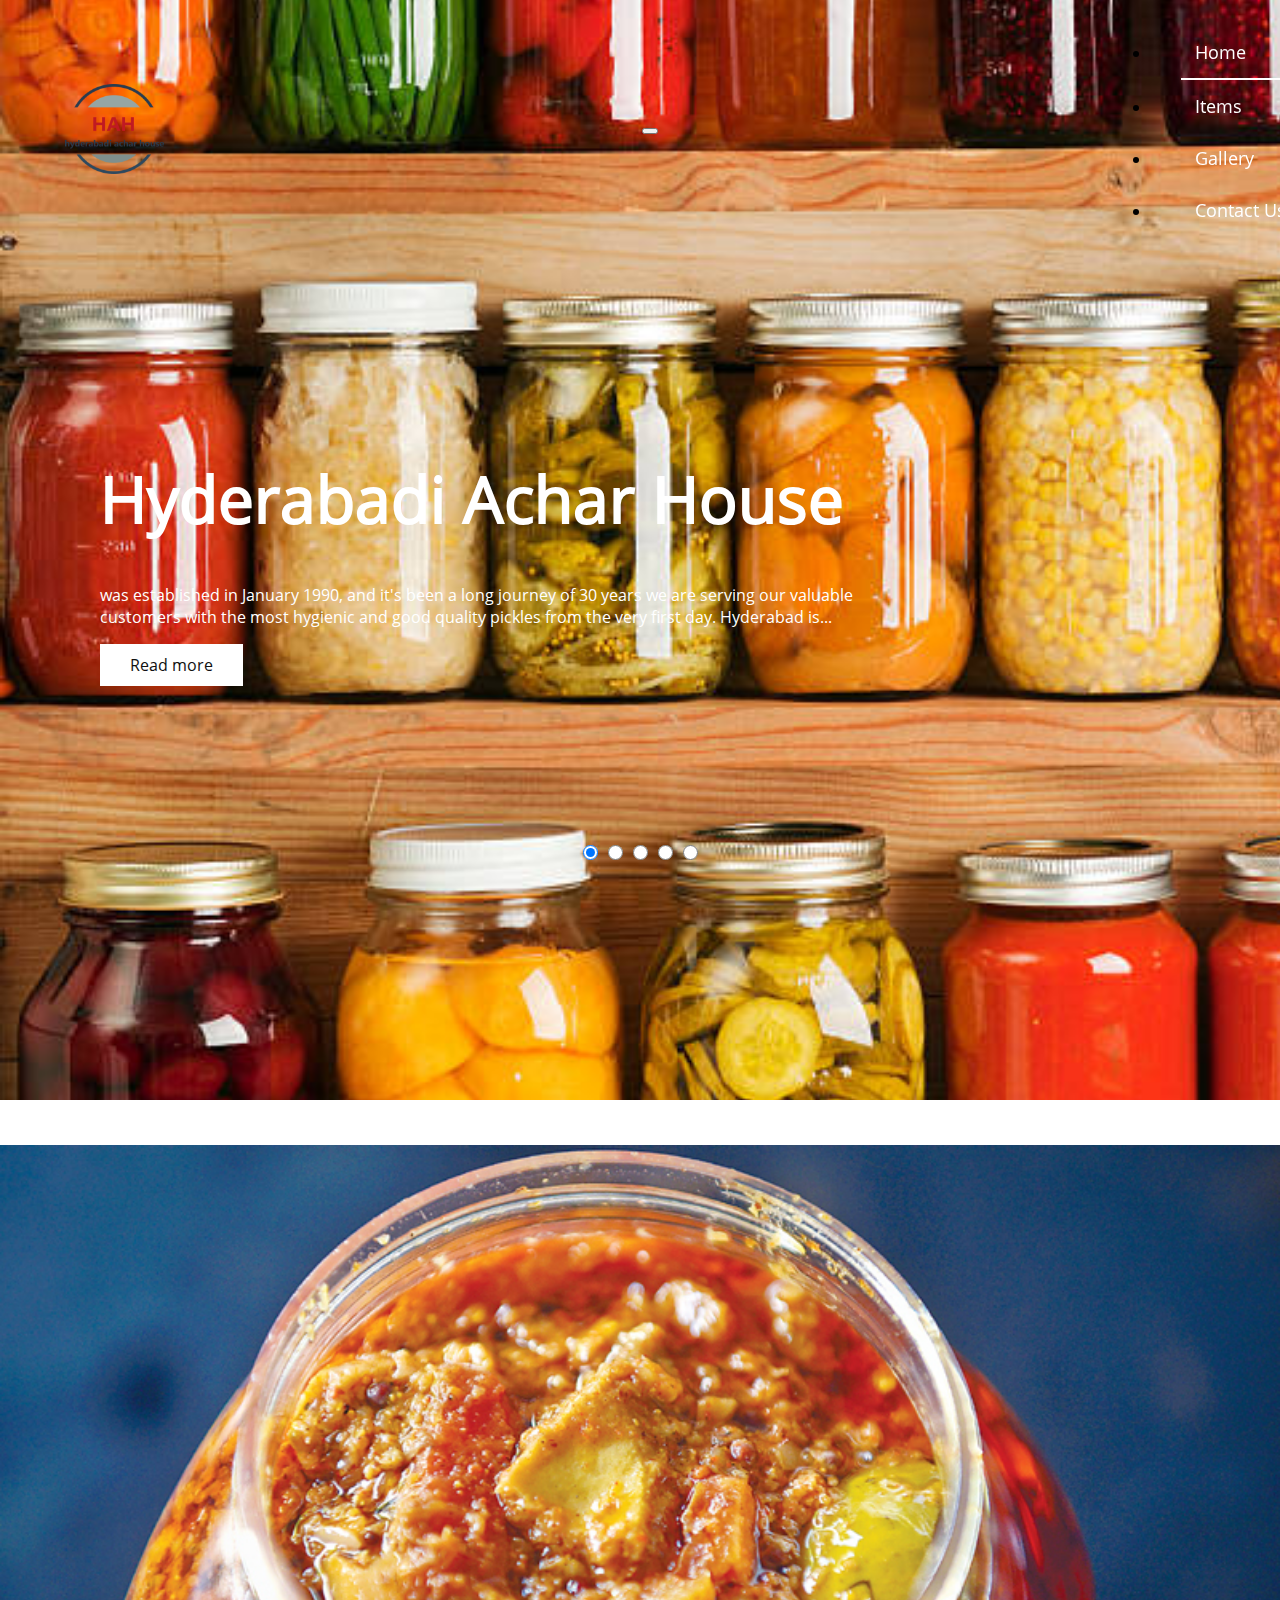
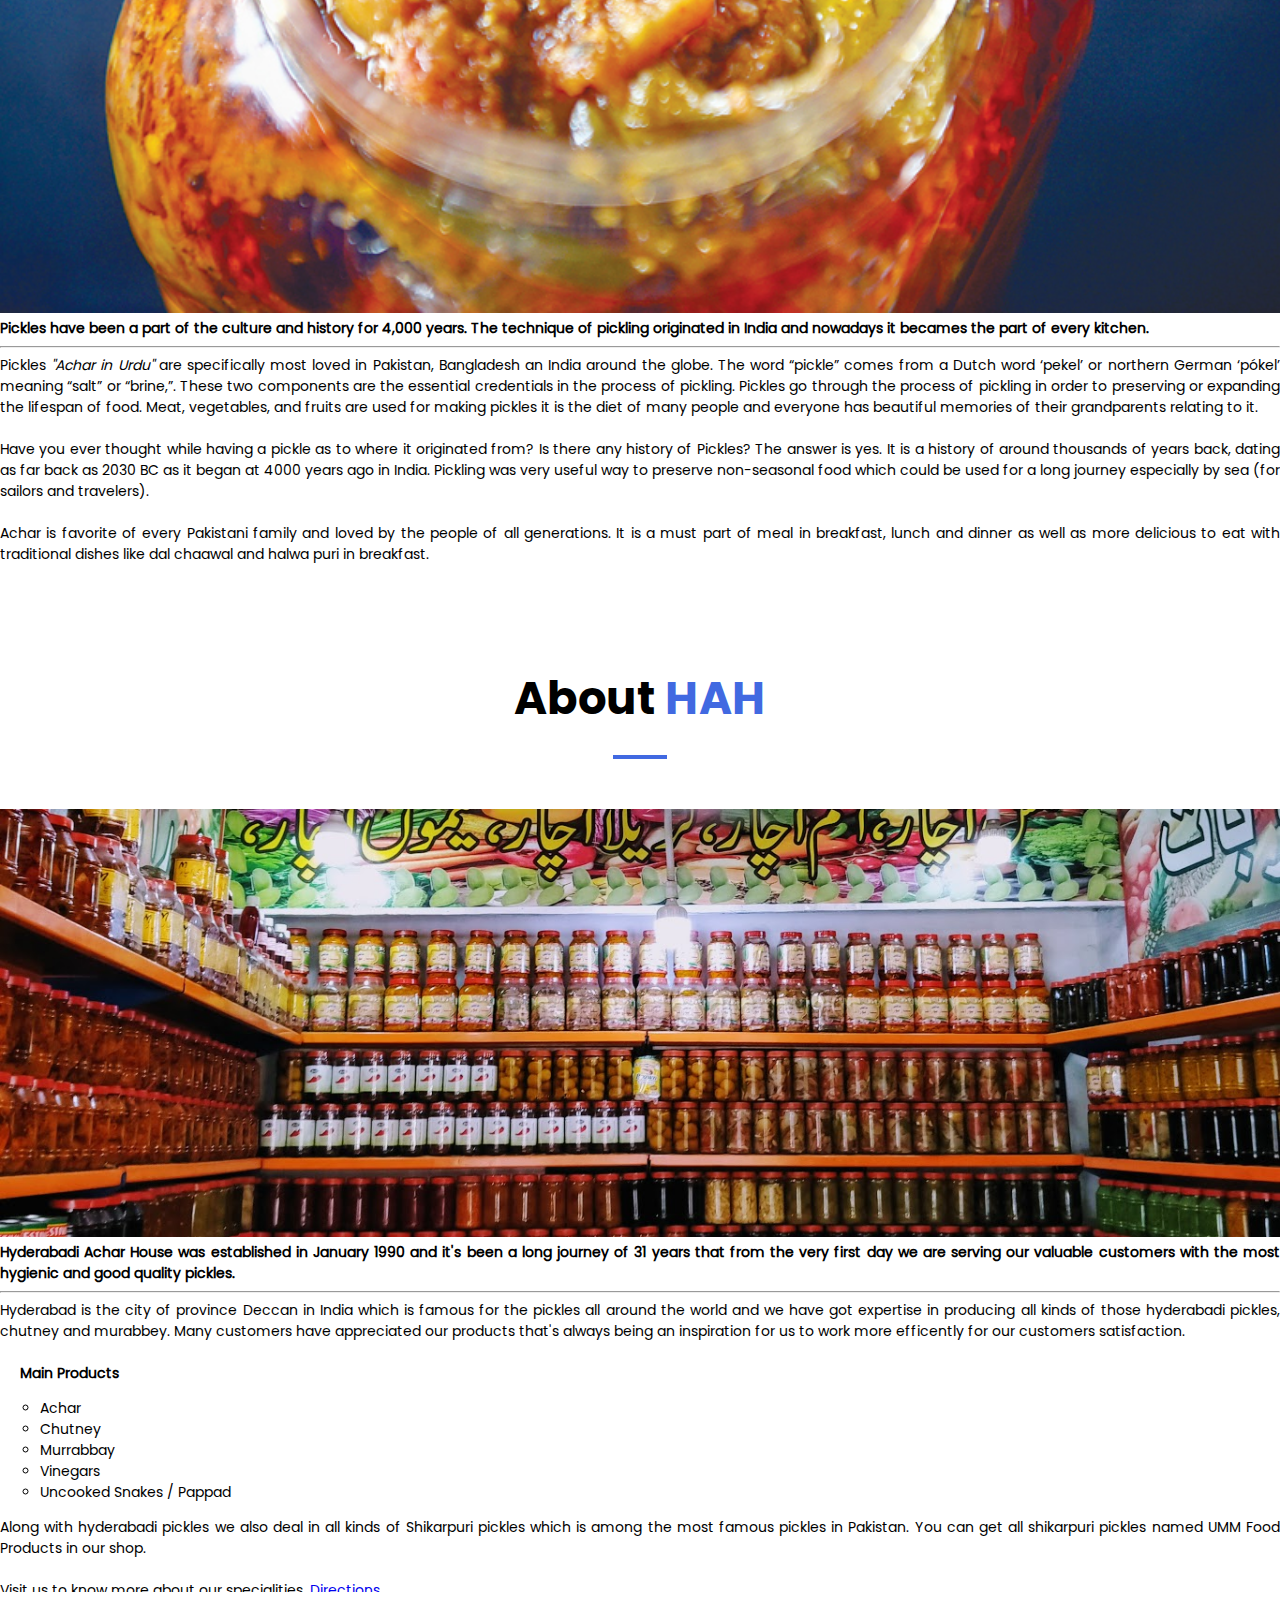
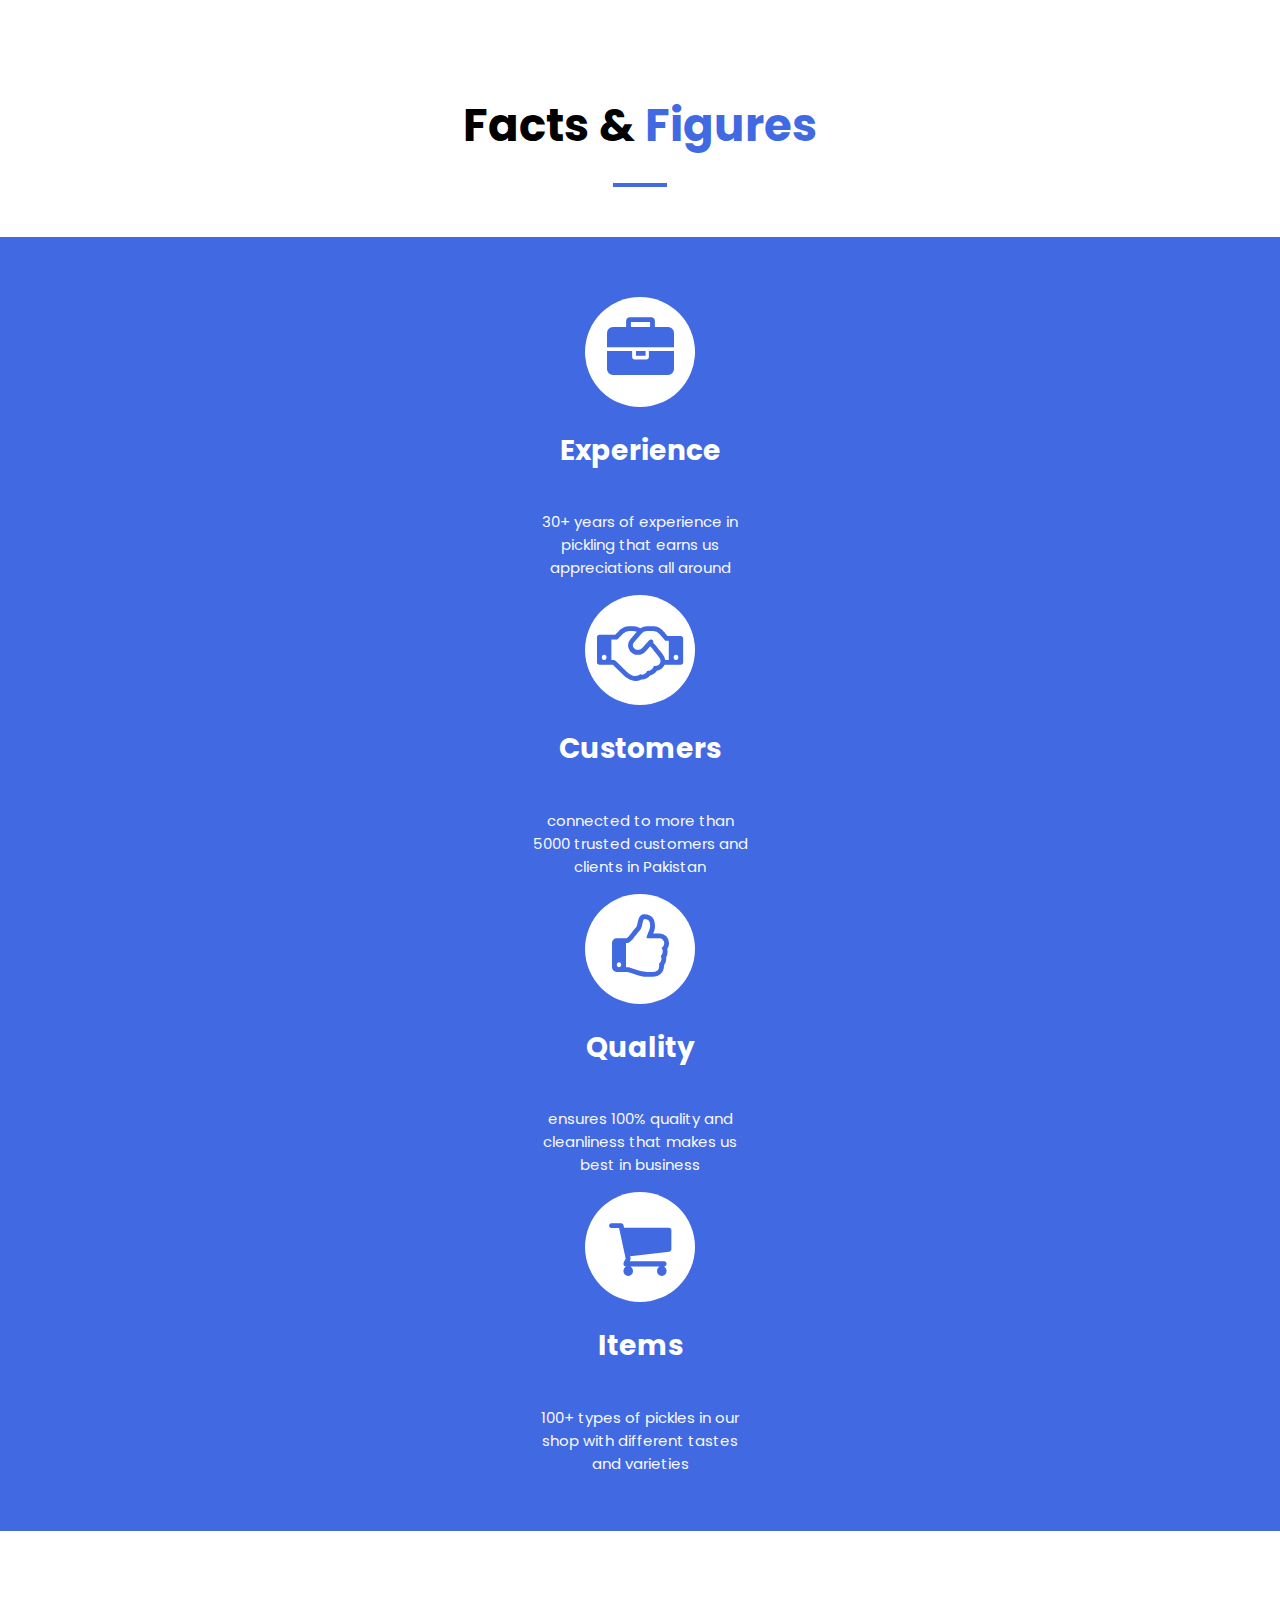
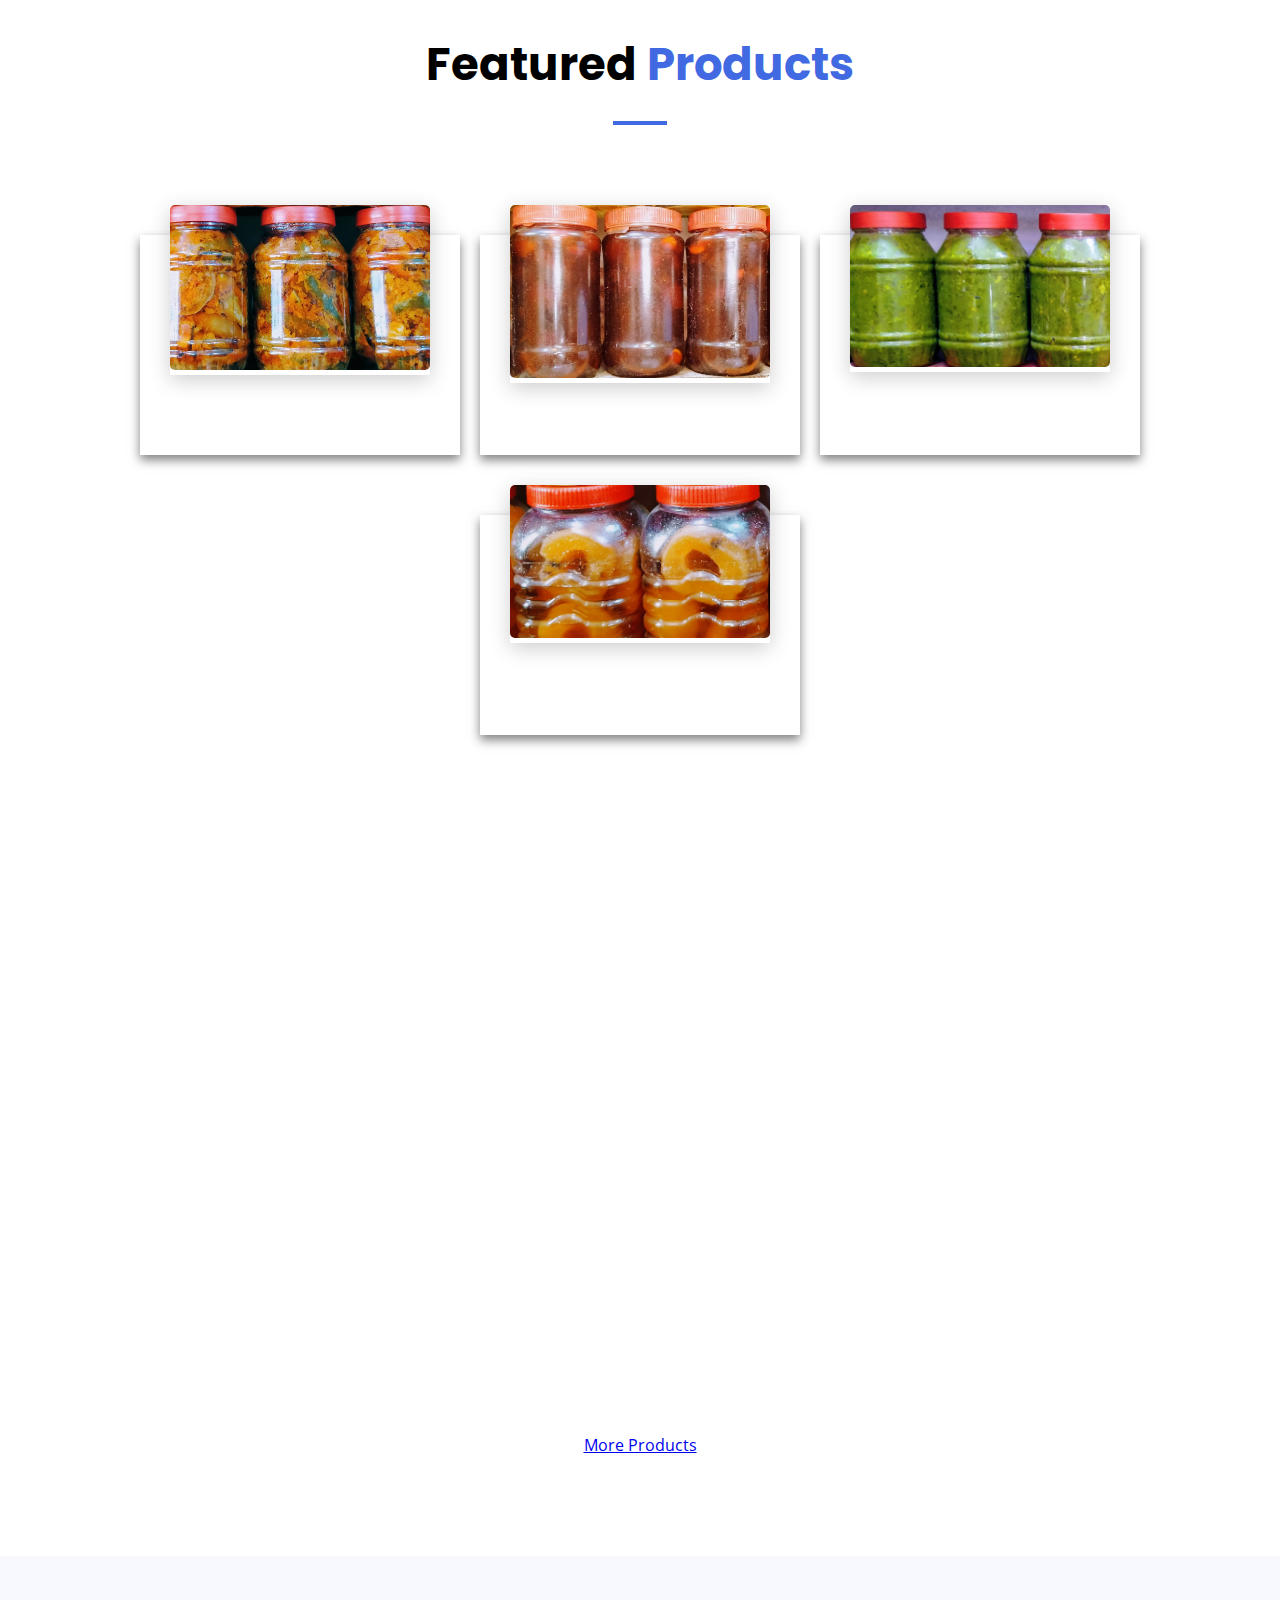
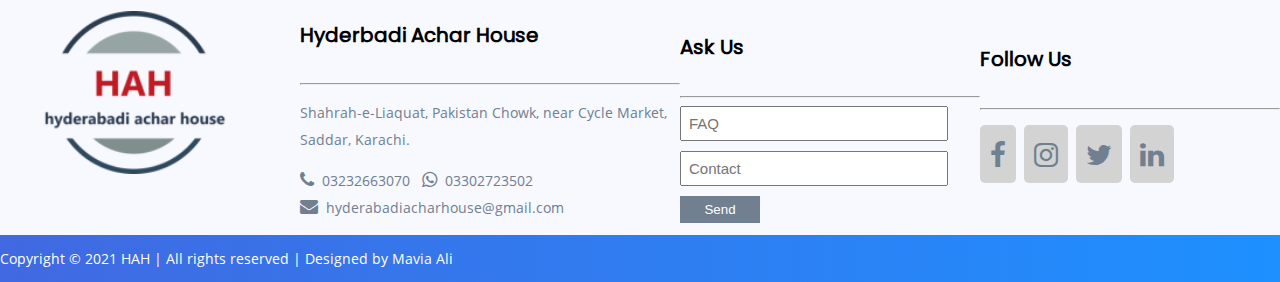
==== index.html @ f97c61e5 "first commit" ====
<!DOCTYPE html>
<html lang="en">

<head>
    <meta charset="UTF-8">
    <meta name="viewport" content="width=device-width, initial-scale=1.0">
    <link rel="stylesheet" href="https://stackpath.bootstrapcdn.com/bootstrap/4.5.0/css/bootstrap.min.css"
        integrity="sha384-9aIt2nRpC12Uk9gS9baDl411NQApFmC26EwAOH8WgZl5MYYxFfc+NcPb1dKGj7Sk" crossorigin="anonymous">
    <link rel="stylesheet" href="https://cdnjs.cloudflare.com/ajax/libs/font-awesome/4.7.0/css/font-awesome.min.css">
    <link rel="shortcut icon" href="Images/logo.Bv8fo7" type="image/x-icon">
    <link rel="stylesheet" href="home.css">
    <title>Hyderabadi Achar House</title>
</head>

<body>
    <div class="container col-12 col-sm-12 col-md-12 col-lg-12 p-0">
        <div class="container-fluid p-0">
            <nav class="navbar navbar-expand-lg navbar-fixed-top navbar-light header">
                <div class="full">
                    <a class="navbar-brand" href="index.html"><img src="Images/logo.Bv8fo7" height="90"></a>
                </div>
                <button class="navbar-toggler" id="strip" type="button" data-toggle="collapse" data-target="#navbarNav"
                    aria-controls="navbarNav" aria-expanded="false" aria-label="Toggle navigation">
                    <span class="navbar-toggler-icon"></span>
                </button>
                <div class="collapse navbar-collapse" id="navbarNav">
                    <ul class="navbar-nav toggle">
                        <li class="nav-item">
                            <a class="active" id="currentPage" href="index.html">Home<span class="sr-only">(current)</span></a>
                        </li>
                        <li class="nav-item">
                            <a href="products.html">Items</a>
                        </li>
                        <li class="nav-item">
                            <a href="gallery.html">Gallery</a>
                        </li>
                        <li class="nav-item">
                            <a href="contact.html" tabindex="-1" aria-disabled="true">Contact Us</a>
                        </li>
                    </ul>
                </div>
            </nav>
        </div>

        <div class="container-fluid p-0">
            <div class="slider">
                <input type="radio" name="slider" checked="checked">
                <div class="imgBox">
                    <img src="Images/slider4.jpg">
                    <div class="content">
                        <h2><dfn>Hyderabadi Achar House</dfn></h2>
                        <p>was established in January 1990, and it's been a long journey of 30 years we are serving
                            our valuable customers with the most hygienic and good quality pickles from the very first
                            day.
                            Hyderabad is...</p>
                        <a href="#about-us">Read more</a>
                    </div>
                </div>
                <input type="radio" name="slider">
                <div class="imgBox">
                    <img src="Images/slider1.jpg">
                    <div class="content">
                        <h2>حیدرآبادی اچار ہاؤس</h2>
                        <p>was established in January 1990, and it's been a long journey of 30 years we are serving
                            our valuable customers with the most hygienic and good quality pickles from the very first
                            day.
                            Hyderabad is...</p>
                        <a href="#about-us">Read more</a>
                    </div>
                </div>
                <input type="radio" name="slider">
                <div class="imgBox">
                    <img src="Images/slider2.jpg">
                    <div class="content">
                        <h2><dfn>Hyderabadi Achar House</dfn></h2>
                        <p>was established in January 1990, and it's been a long journey of 30 years we are serving
                            our valuable customers with the most hygienic and good quality pickles from the very first
                            day.
                            Hyderabad is...</p>
                        <a href="#about-us">Read more</a>
                    </div>
                </div>
                <input type="radio" name="slider">
                <div class="imgBox">
                    <img
                        src="Images/slider3.jpg">
                    <div class="content">
                        <h2>حیدرآبادی اچار ہاؤس</h2>
                        <p>was established in January 1990, and it's been a long journey of 30 years we are serving
                            our valuable customers with the most hygienic and good quality pickles from the very first
                            day.
                            Hyderabad is...</p>
                        <a href="#about-us">Read more</a>
                    </div>
                </div>
                <input type="radio" name="slider">
                <div class="imgBox">
                    <img
                        src="Images/slider0.jpg">
                    <div class="content">
                        <h2><dfn>Hyderabadi Achar House</dfn></h2>
                        <p>was established in January 1990, and it's been a long journey of 30 years we are serving
                            our valuable customers with the most hygienic and good quality pickles from the very first
                            day.
                            Hyderabad is...</p>
                        <a href="#about-us">Read more</a>
                    </div>
                </div>
            </div>
        </div>
        <!-- ----------------------------------------------------------------------------------------- -->

        <div class="container col">
            <div class="row">
                <div class="col-12 col-sm-12 col-md-12 col-lg-12">
                    <h1 id="heading"><span>About </span>Pickles<hr id="underline" />
                    </h1>
                </div>
            </div>
            <div class="row">
                <div class="col-12 col-sm-12 col-md-12 col-lg-6 p-0">
                    <img src="Images/Jar.jpg" id="pickle-pic">
                </div>
                <div class="col-12 col-sm-12 col-md-12 col-lg-6" id="about-pickles">
                    <cite>
                        <strong><dfn>Pickles</dfn> have been a part of the culture and history for 4,000 years. The
                            technique of pickling
                            originated in India and nowadays it becames the part of every kitchen.</strong>
                        <hr>
                        <dfn>Pickles</dfn> <i>''Achar in Urdu''</i> are specifically most loved in Pakistan, Bangladesh
                        an India
                        around the globe. The word “pickle” comes from a Dutch word ‘pekel’ or northern German ‘pókel’
                        meaning
                        “salt” or “brine,”. These two components are the essential credentials in the process of
                        pickling. Pickles
                        go through the process of pickling in order to preserving or expanding the lifespan of food.
                        Meat, vegetables,
                        and fruits are used for making pickles it is the diet of many people and everyone has beautiful
                        memories of
                        their grandparents relating to it.<br><br>
                        Have you ever thought while having a pickle as to where it originated from? Is there any history
                        of Pickles?
                        The answer is yes. It is a history of around thousands of years back, dating as far back as 2030
                        BC as it began
                        at 4000 years ago in India. Pickling was very useful way to preserve non-seasonal food which
                        could be used for a
                        long journey especially by sea (for sailors and travelers).
                        <br><br>
                        Achar is favorite of every Pakistani family and loved by the people of all generations. It is a
                        must part
                        of meal in breakfast, lunch and dinner as well as more delicious to eat with traditional dishes
                        like dal
                        chaawal and halwa puri in breakfast.
                    </cite>
                </div>
            </div>
        </div>

        <!-- ------------------------------------------------------------------------------------ -->

        <div class="container col">
            <div class="row">
                <div class="col-12 col-sm-12 col-md-12 col-lg-12" id="about-us">
                    <h1 id="heading"><span>About </span>HAH<hr id="underline" />
                    </h1>
                </div>
            </div>
            <div class="row">
                <div class="col-12 col-sm-12 col-md-12 col-lg-6 p-0">
                    <img src="Images/Shop-Front.jpg" id="shop-pic">
                </div>
                <div class="col-12 col-sm-12 col-md-12 col-lg-6" id="about-hah" style="max-height: 350px;">
                    <strong>Hyderabadi Achar House was established in January 1990 and it's been a long journey of 31 years
                        that from the very first day we are serving our valuable customers with the most hygienic and good
                        quality pickles.</strong>
                    <hr>
                    Hyderabad is the city of province Deccan in India which is famous for the pickles all around the world
                    and we have got expertise in producing all kinds of those hyderabadi pickles, chutney and murabbey.
                    Many customers have appreciated our products that's always being an inspiration for us to work more
                    efficently for our customers satisfaction.<br><br>
                    &nbsp;&nbsp;&nbsp;&nbsp;&nbsp;<b>Main Products</b><br>
                    <ul style="list-style: circle;">
                        <li>Achar</li>
                        <li>Chutney</li>
                        <li>Murrabbay</li>
                        <li>Vinegars</li>
                        <li>Uncooked Snakes / Pappad</li>
                    </ul>
                    Along with hyderabadi pickles we also deal in all kinds of Shikarpuri pickles which is among the most
                    famous pickles in Pakistan. You can get all shikarpuri pickles named UMM Food Products in our
                    shop.<br><br>
                    Visit us to know more about our specialities. <a href="contact.html">Directions</a><br>
                    <b>Owner:</b> Muhammad Ali.
                </div>
            </div>
        </div>
    </div>

    <!-- ----------------------------------------------------------------------------------------- -->

    <div class="container col">
        <div class="row">
            <div class="col-12 col-sm-12 col-md-12 col-lg-12">
                <h1 id="heading"><span>Facts & </span>Figures<hr id="underline" />
                </h1>
            </div>
        </div>
        <div class="row" id="services">
            <div class="col-lg-4" id="service">
                <div>
                    <i class="fa fa-briefcase" aria-hidden="true"></i>
                </div>
                <div id="service-name">
                    <h2>Experience</h2>
                </div>
                <div>
                    <p>30+ years of experience in pickling that earns us appreciations all around</p>
                </div>
            </div>
            <div class="col-lg-4" id="service">
                <div>
                    <i class="fa fa-handshake-o" aria-hidden="true"></i>
                </div>
                <div id="service-name">
                    <h2>Customers</h2>
                </div>
                <div>
                    <p>connected to more than 5000 trusted customers and clients in Pakistan</p>
                </div>
            </div>
            <div class="col-lg-4" id="service">
                <div>
                    <i class="fa fa-thumbs-o-up" aria-hidden="true"></i>
                </div>
                <div id="service-name">
                    <h2>Quality</h2>
                </div>
                <div>
                    <p>ensures 100% quality and cleanliness that makes us best in business</p>
                </div>
            </div>
            <div class="col-lg-4" id="service">
                <div>
                    <i class="fa fa-shopping-cart" aria-hidden="true"></i>
                </div>
                <div id="service-name">
                    <h2>Items</h2>
                </div>
                <div>
                    <p>100+ types of pickles in our shop with different tastes and varieties</p>
                </div>
            </div>
        </div>
    </div>

    <!-- ----------------------------------------------------------------------------- -->

    <div class="container col">
        <div class="row">
            <div class="col-12 col-sm-12 col-md-12 col-lg-12">
                <h1 id="heading"><span>Featured </span>Products<hr id="underline" />
                </h1>
            </div>
        </div>

        <div class="row">
            <div class="container col" id="fprod">
                <div class="card">
                    <div class="imgBx">
                        <img src="Images/Mix-Achar.jpg">
                    </div>
                    <div class="content">
                        <h2>Mix Pickle</h2>
                        <p>The most common and favorite type of pickle among the people and aslo a speciality of our
                            shop.</p>
                    </div>
                </div>
                <div class="card">
                    <div class="imgBx">
                        <img src="Images/Alubukhara-Chatni.jpg">
                    </div>
                    <div class="content">
                        <h2>Alubukhara Chutney</h2>
                        <p>The most popular sweet falvor chutney, commonly used in breakfast with bread.</p>
                    </div>
                </div>
                <div class="card">
                    <div class="imgBx">
                        <img src="Images/Green-Chatni.jpg" alt="">
                    </div>
                    <div class="content">
                        <h2>Green Chilli Chutney</h2>
                        <p>The spicy and sour flavor chutney with mouth-watering taste, ideal combination to eat with
                            fast
                            foods mostly.</p>
                    </div>
                </div>
                <div class="card">
                    <div class="imgBx">
                        <img src="Images/Bahi-Murabba.jpg" alt="">
                    </div>
                    <div class="content">
                        <h2>Bahi Murabba</h2>
                        <p>Dipped in caramelized sugar. It strengthens heart, controls cardiovascular system,
                            improves digestive health and reduces cholestrol. Also called a fruit of paradise</p>
                    </div>
                </div>
            </div>
        </div>
    </div>

    <!-- ------------------------------------------------------------------------------------------ -->

    <div class="section_customer">
        <div class="container-fluid">
          <div class="row">
            <div class="customerBg_img">
                <img class="customerBg_decorator" src="Images/curve.png" />
                <div class=" customerDesc container">
                    <i class="fa fa-shopping-bag" aria-hidden="true" style="font-size: 120px;"></i>
                    <h2>We pack your memories in jar</h2>   
                    <p>Explore all of our items with just on a click below</p>            
                    <a href="products.html" class="btn btn-light" style="width: 180px;">More Products</a>
                </div>
            </div>
          </div>
        </div>
      </div>
    </div>

    <!-- ----------------------------------------------------------------------------------------- -->

    <div class="container col">
        <div class="row p-5" id="footer">
            <div class="col-12 col-sm-12 col-md-3 col-lg-3" id="foot">
                <img src="Images/logo.Bv8fo7" width="270">
            </div>
            <div class="col-12 col-sm-12 col-md-3 col-lg-3" id="foot">
                <div>
                    <h5>Hyderbadi Achar House</h5>
                    <hr>
                </div>
                <div>
                    <p>Shahrah-e-Liaquat, Pakistan Chowk, near Cycle Market, Saddar, Karachi.</p>
                    <p>
                        <i class="fa fa-phone" style="font-size: 18px;"></i> &nbsp;03232663070 &nbsp;
                        <i class="fa fa-whatsapp" style="font-size: 18px;"></i> &nbsp;03302723502<br>
                        <i class="fa fa-envelope" style="font-size: 18px;"></i> &nbsp;hyderabadiacharhouse@gmail.com
                    </p>
                </div>
            </div>
            <div class="col-12 col-sm-12 col-md-3 col-lg-3" id="foot">
                <div>
                    <h5>Ask Us</h5>
                    <hr>
                </div>
                <div>
                    <input type="text" id="dummy" placeholder="FAQ"><br>
                    <input type="text" id="dummy" placeholder="Contact"><br>
                    <button id="send">Send</button>
                </div>
            </div>
            <div class="col-12 col-sm-12 col-md-3 col-lg-3" id="foot">
                <div>
                    <h5>Follow Us</h5>
                    <hr>
                </div>
                <div>
                    <h1>
                        <abbr title="facebook"><a href="javascript:void(0)"><i class="fa fa-facebook"></i></a></abbr>
                        <a href="javascript:void(0)"><i class="fa fa-instagram"></i></a>
                        <a href="javascript:void(0)"><i class="fa fa-twitter"></i></a>
                        <a href="javascript:void(0)"><i class="fa fa-linkedin"></i></a>
                    </h1>
                </div>
            </div>
        </div>
    </div>

    <div class="container col" id="copyright">
        <div class="col-12 col-sm-12 col-md-12 col-lg-12">
            <p>Copyright &copy; 2021 HAH | All rights reserved | Designed by Mavia Ali</p>
        </div>
    </div>

    <button onclick="topFunction()" id="myBtn" title="Go to top"><i class="fa fa-chevron-up"
            aria-hidden="true"></i></button>

    <script>
        var navbar = document.querySelector('nav')
        var mybutton = document.getElementById("myBtn");
        window.onscroll = function () { scrollFunction() };
        function scrollFunction() {
            if (document.body.scrollTop > 20 || document.documentElement.scrollTop > 20) {
                navbar.classList.add('scrolled')
                mybutton.style.display = "block";
            } else {
                navbar.classList.remove('scrolled')
                mybutton.style.display = "none";
            }
        }

        function topFunction() {
            document.body.scrollTop = 0;
            document.documentElement.scrollTop = 0;
        }
    </script>

    <script src="https://ajax.googleapis.com/ajax/libs/jquery/2.1.1/jquery.min.js"></script>
    <script src="https://code.jquery.com/jquery-3.5.1.slim.min.js"
        integrity="sha384-DfXdz2htPH0lsSSs5nCTpuj/zy4C+OGpamoFVy38MVBnE+IbbVYUew+OrCXaRkfj"
        crossorigin="anonymous"></script>
    <script src="https://cdn.jsdelivr.net/npm/popper.js@1.16.0/dist/umd/popper.min.js"
        integrity="sha384-Q6E9RHvbIyZFJoft+2mJbHaEWldlvI9IOYy5n3zV9zzTtmI3UksdQRVvoxMfooAo"
        crossorigin="anonymous"></script>
    <script src="https://stackpath.bootstrapcdn.com/bootstrap/4.5.0/js/bootstrap.min.js"
        integrity="sha384-OgVRvuATP1z7JjHLkuOU7Xw704+h835Lr+6QL9UvYjZE3Ipu6Tp75j7Bh/kR0JKI"
        crossorigin="anonymous"></script>
</body>

</html>
---- home.css ----
@font-face {
    font-family: OpenSans;
    src: url('Fonts/OpenSans-Regular.ttf');
}

@font-face {
    font-family: Poppins;
    src: url('Fonts/Poppins-Regular.ttf');
}

@font-face {
    font-family: PoppinsBold;
    src: url('Fonts/Poppins-Bold.ttf');
}

html , body {
    margin: 0px;
    padding: 0px;
    font-family: OpenSans;
    box-sizing: border-box;
    scroll-behavior: smooth;
    background-color: white;
}

body::-webkit-scrollbar {
    width: 15px;
}
  
body::-webkit-scrollbar-track {
    background: #fff; 
}
   
body::-webkit-scrollbar-thumb {
    background: gainsboro; 
}

.header {
    top: 0;
    left: 0;
    width: 100%;
    display: flex;
    z-index: 10000;
    position: fixed;
    padding: 10px 40px;
    align-items: center;
    justify-content: space-between;
}

.navbar-nav {
    margin-left: auto;
    margin-right: 20px;
}
 
nav.scrolled {
    transition: 0.5s;
    padding: 0px 40px;
    background-color: white;
    border-bottom: 1px solid lavender;
}

nav.scrolled .toggle a {
    color: black;
}

.toggle a {
    padding: 14px;
    color: #fff;
    display: flex;
    font-size: 18px;
    margin-left: 30px;
    text-decoration: none;
    background-color: transparent;
}

#currentPage {
    border-bottom: 2px solid white;
}

nav.scrolled #currentPage {
    color: royalblue;
    border-bottom: 2px solid royalblue;
}

.toggle a:focus {
    outline: none;
}

.toggle a:hover {
    border-bottom: 2px solid white;
}

nav.scrolled .toggle a:hover {
    border-bottom: 2px solid black;
}

#strip:focus {
    outline: none;
}

#strip:focus {
    outline: none;
}

.slider {
    display: flex;
    min-height: 100vh;
    position: relative;
    background: #fff;
    align-items: flex-end;
    justify-content: center;
}

.slider .imgBox {
    top: 0;
    left: 0;
    z-index: 1;
    width: 100%;
    height: 100%;
    display: flex;
    padding: 100px;
    transition: 0.5s;
    position: absolute;
    align-items: center;
    justify-content: left;
    transition-delay: 0.5s;
    clip-path: circle(0px at center);
}

.slider input[type='radio']:checked + .imgBox {
    z-index: 10;
    transition-delay: 0.75s;
    clip-path: circle(1000px at center);
}

.slider .imgBox img {
    top: 0;
    left: 0;
    width: 100%;
    height: 100%;
    object-fit: cover;
    position: absolute;
}

.slider .imgBox .content {
    text-align: left;
    max-width: 800px;
    position: relative;
}

.slider .imgBox .content h2 {
    color: #fff;
    font-size: 4em;
    line-height: 1em;
    font-weight: bold;
}

dfn, cite {
    font-style: normal;
}

.slider .imgBox .content p {
    width: 95%;
    color: #fff;
    font-size: 1em;
}

.slider .imgBox .content a {
    color: #111;
    font-weight: 500;
    position: relative;
    padding: 10px 30px;
    background: #fff;
    display: inline-block;
    text-decoration: none;
}

.slider input[type='radio'] {
    margin: 5px;
    width: 15px;
    height: 15px;
    outline: none;
    z-index: 1000;
    cursor: pointer;
    position: relative;
    margin-bottom: 40px;
}

.second {
    padding: 50px;
    margin-top: 70px;
}

#heading, #heading span {
    font-size: 45px;
    margin-top: 100px;
    text-align: center;
    color: royalblue;
    margin-bottom: 50px;
    font-family: PoppinsBold;
}

#heading span {
    color: black;
}

#underline {
    width: 50px;
    border: 2px solid royalblue;
}

#pickle-pic, #shop-pic {
    width: 100%;
    height: 100%;
}

#about-pickles, #about-hah {
    overflow: auto;
    font-size: 14px;
    max-height: 555px;
    text-align: justify;
    font-family: Poppins;
}

div::-webkit-scrollbar {
  width: 5px;
}

div::-webkit-scrollbar-track {
  background: #f7f8fa; 
}
 
div::-webkit-scrollbar-thumb {
  background: lightgray; 
}

#services {
    padding: 40px;
    background-color: royalblue;
}

#services div {
    display: grid;
}

#service-name {
    display: flex;
    align-items: center;
    justify-content: center;
}

#service-name h2 {
    color: white;
    font-size: 28px;
    font-family: PoppinsBold;
}

#services i {
    width: 110px;
    height: 110px;
    display: flex;
    margin: 0 auto;
    font-size: 67px;
    color: royalblue;
    align-items: center;
    border-radius: 100px;
    justify-content: center;
    background-color: white;
}

#service {
    display: flex;
    max-width: 280px;
    min-height: 230px;
    margin: 20px auto;
    align-items: center;
    justify-content: center;
}

#service p {
    font-size: 15px;
    max-height: 50px;
    padding: 0px 30px;
    text-align: center;
    color: ghostwhite;
    font-family: Poppins;
}

#fprod {
    display: flex;
    padding: 30px;
    flex-wrap: wrap;
    max-width: 100%;
    position: relative;
    align-items: center;
    justify-content: center;
}

#fprod .card {
    display: flex;
    height: 180px;
    max-width: 300px;
    margin: 30px 10px;
    position: relative;
    padding: 20px 10px;
    flex-direction: column;
    background-color: white;
    transition: 0.3s ease-in-out;
    box-shadow: 0 5px 10px rgba(0, 0, 0, 0.5);
}

#fprod .card:hover {
    height: 380px;
}

#fprod .card .imgBx {
    z-index: 1;
    top: -50px;
    width: 260px;
    margin: 0 auto;
    max-height: 260px;
    position: relative;
    box-shadow: 0px 5px 20px rgba(0, 0, 0, 0.2);
}

#fprod .card .imgBx img {
    max-width: 100%;
    border-radius: 5px;
}

#fprod .card .content {
    opacity: 0;
    color: #111;
    position: relative;
    margin-top: -140px;
    padding: 10px 15px;
    text-align: center;
    visibility: hidden;
    font-family: Poppins;
    transition: 0.3s ease-in-out;
}

#fprod .card:hover .content {
    opacity: 1;
    margin-top: -40px;
    visibility: visible;
    transition-delay: 0.3s;
}

.customerBg_img {
    width: 100%;
    margin-top: 100px;
    background-size: cover;
    background-repeat: no-repeat;
    background-attachment: fixed;
    background-image: url("Images/clippedimage.jpg");
}

.customerDesc {
    padding: 100px;
    color: white;
    text-align: center;
}

.customerDesc h2 {
    color: white;
    font-size: 35px;
    margin-top: 50px;
    text-align: center;
    font-family: PoppinsBold;
}
.customerDesc p {
    color: white;
    font-size: 18px;
    margin-bottom: 50px;
    font-family: Poppins;
}

.customerBg_decorator{
    width:100%
}

#footer {
    display: flex;
    align-items: center;
    justify-content: center;
    background-color: ghostwhite;
}

#foot {
    min-width: 300px;
    margin-top: 30px;
    min-height: 200px;
}

#footer h5 {
    color: black;
    font-size: 20px;
    font-weight: bold;
    font-family: Poppins;
}

#foot p {
    font-size: 14px;
    line-height: 27px;
    color: slategray;
}

#footer a {
    padding: 10px;
    font-size: 28px;
    border-radius: 5px;
    color: slategray;
    background-color: lightgrey;
}

#footer a:hover {
    color: lightgrey;
    background-color: slategray;
}

#dummy {
    padding: 7px;
    width: 250px;
    font-size: 15px;
    margin-bottom: 10px;
}

#send {
    width: 80px;
    border: none;
    padding: 6px;
    color: white;
    background-color: slategray;
}

#copyright {
    display: flex;
    background: linear-gradient(to right, royalblue, dodgerblue);
}

#copyright p {
    color: white;
    font-size: 14px;
    margin-top: 14px;
    text-align: center;
    font-family: OpenSans;
}

#myBtn {
    width: 45px;
    right: 30px;
    z-index: 99;
    opacity: 0.7;
    bottom: 20px;
    border: none;
    padding: 10px;
    outline: none;
    display: none;
    color: white;
    cursor: pointer;
    position: fixed;
    font-size: 18px;
    border-radius: 4px;
    background-color: rgba(0, 0, 0, 0.1);
}
  
#myBtn:hover {
    background-color: #555;
}


@media only screen and (max-width: 1030px){
    .slider {
        min-height: 80vh;
    }
    .slider .imgBox .content h2 {
        font-size: 3.7em;
    }
    .slider .imgBox .content p {
        font-size: 1.6em;
    }
    #about-pickles {
        max-height: 450px;
    }
    #footer {
        padding-bottom: 0px !important; 
    }
}

@media only screen and (max-width: 992px) {
    .header, nav.scrolled {
        padding-left: 0px;
    }
    .logo {
        height: 70px;
    }
    .toggle a {
        width: 100%;
        color: black;
        background-color: white;
        border-bottom: 2px solid white;
    }
    .slider .imgBox .content h2 {
        font-size: 3.6em;
    }
    .slider .imgBox .content p {
        font-size: 1.3em;
    }
    .slider {
        min-height: 75vh;
    }
    .slider .imgBox {
        padding: 70px;
    }
    nav.scrolled .toggle a {
        color: black;
    }
    #currentPage {
        color: royalblue;
        border-bottom: 2px solid royalblue;
    }
    #heading, #heading span {
        font-size: 30px;
        margin-top: 85px;
        margin-bottom: 40px;
    }
    #pickle-pic {
        height: 95%;
    }
    #shop-pic {
        height: 370px;
        margin-bottom: 20px;
    }
    #service {
        margin-top: 50px;
    }
    #foot {
        max-width: 300px;
    }
    #footer {
        padding-bottom: 60px !important;
    }
}

@media only screen and (max-width: 770px){
    .slider .imgBox .content h2 {
        font-size: 2.8em;
    }
    .slider .imgBox .content p {
        font-size: 1em;
    }
    .slider .imgBox {
        padding: 70px;
    }
    #pickle-pic {
        height: 95%;
    }
    #shop-pic {
        height: 370px;
        margin-bottom: 20px;
    }
    #about-pickles {
        margin-top: 0px;
    }
    #about-hah {
        margin-top: 15px;
    }
    #footer {
        padding-bottom: 60px !important;
    }
}

@media only screen and (max-width: 695px) {
    .slider .imgBox .content h2 {
        font-size: 1.6em;
    }
    .slider .imgBox .content p {
        font-size: 0.7em;
    }
    .slider .imgBox {
        padding: 30px;
    }
    .slider input[type='radio'] {
        width: 12px;
        height: 12px;
    }
    #pickle-pic, #shop-pic {
        height: 100%;
    }
    #about-pickles {
        font-size: 13px;
        margin-top: 15px;
    }
    #about-hah {
        font-size: 13px;
        margin-top: 15px;
    }
    #footer {
        padding-bottom: 0px !important; 
    }
}

@media only screen and (max-width: 330px) {
    body {
        zoom: 60%;
    }
    .slider .imgBox .content {
        margin-top: 55px;
    }
}

@media only screen and (max-width: 210px) {
    body {
        zoom: 30%;
    }
}
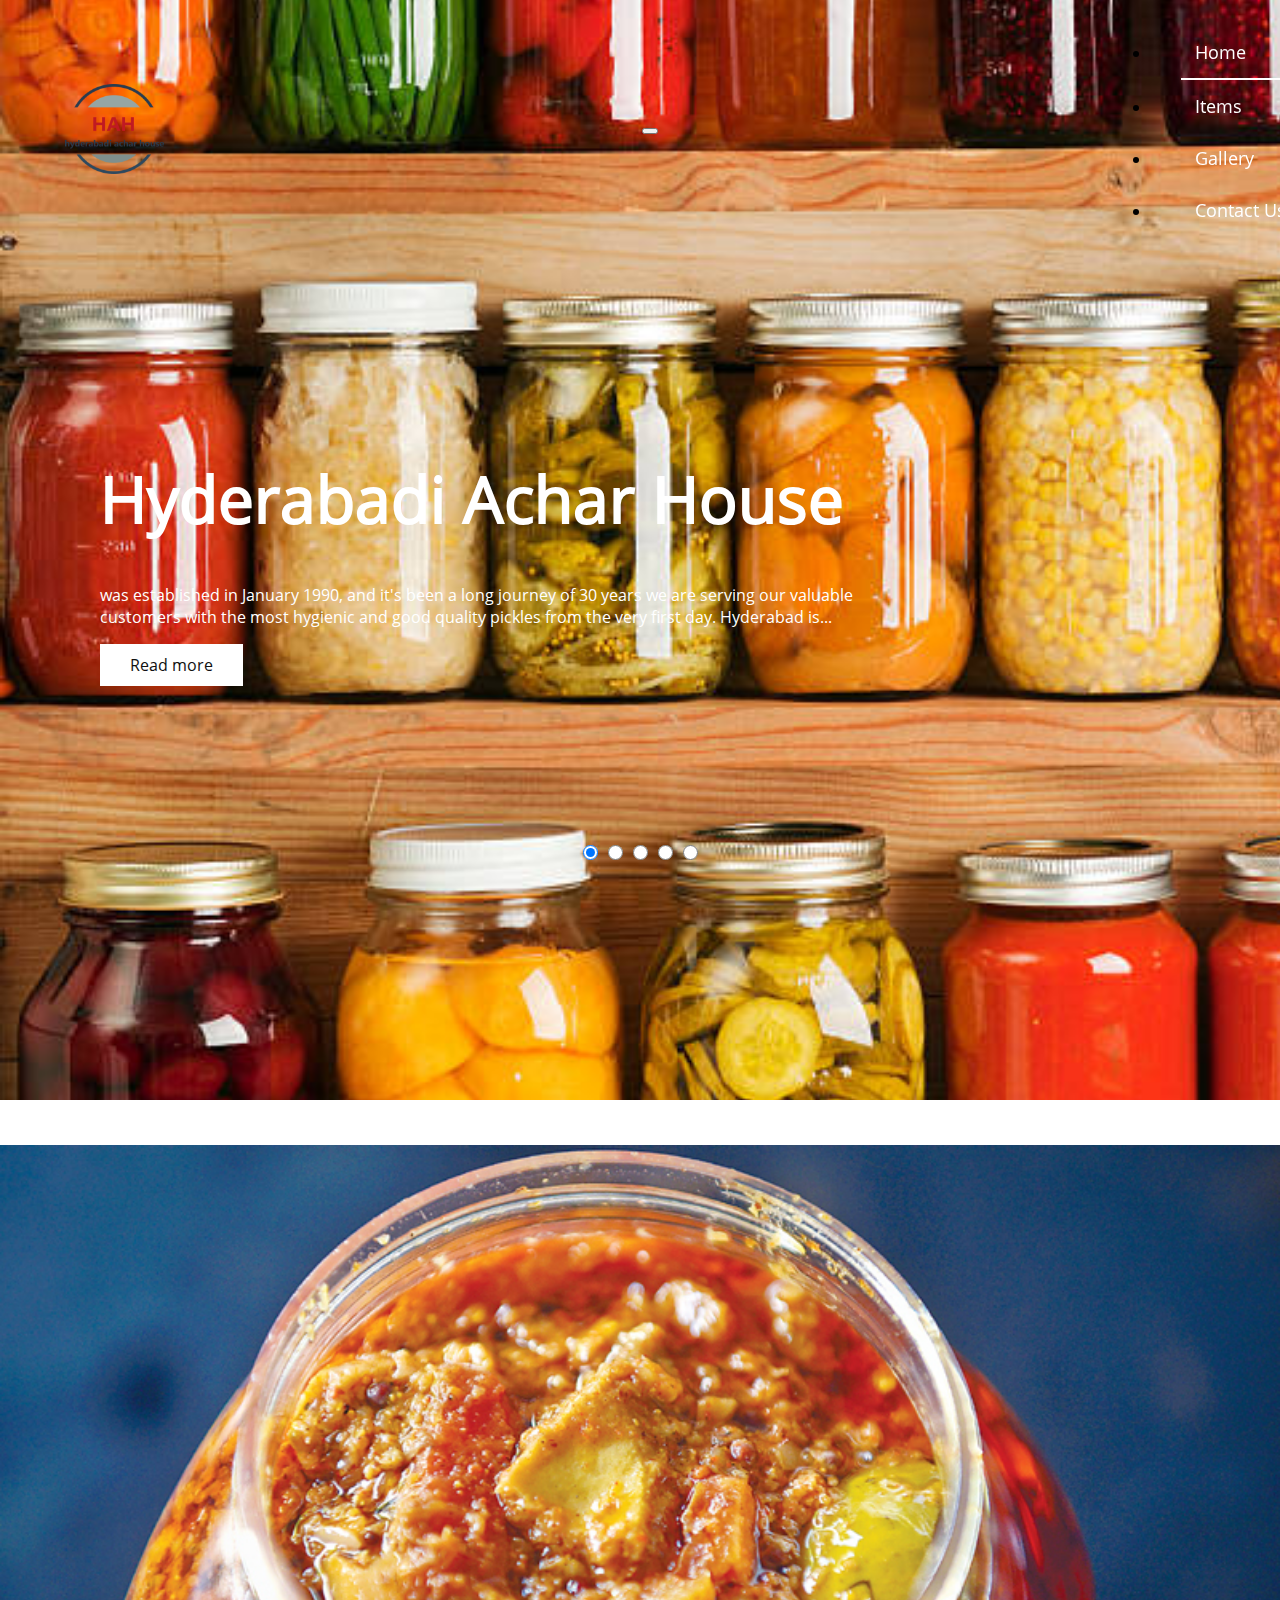
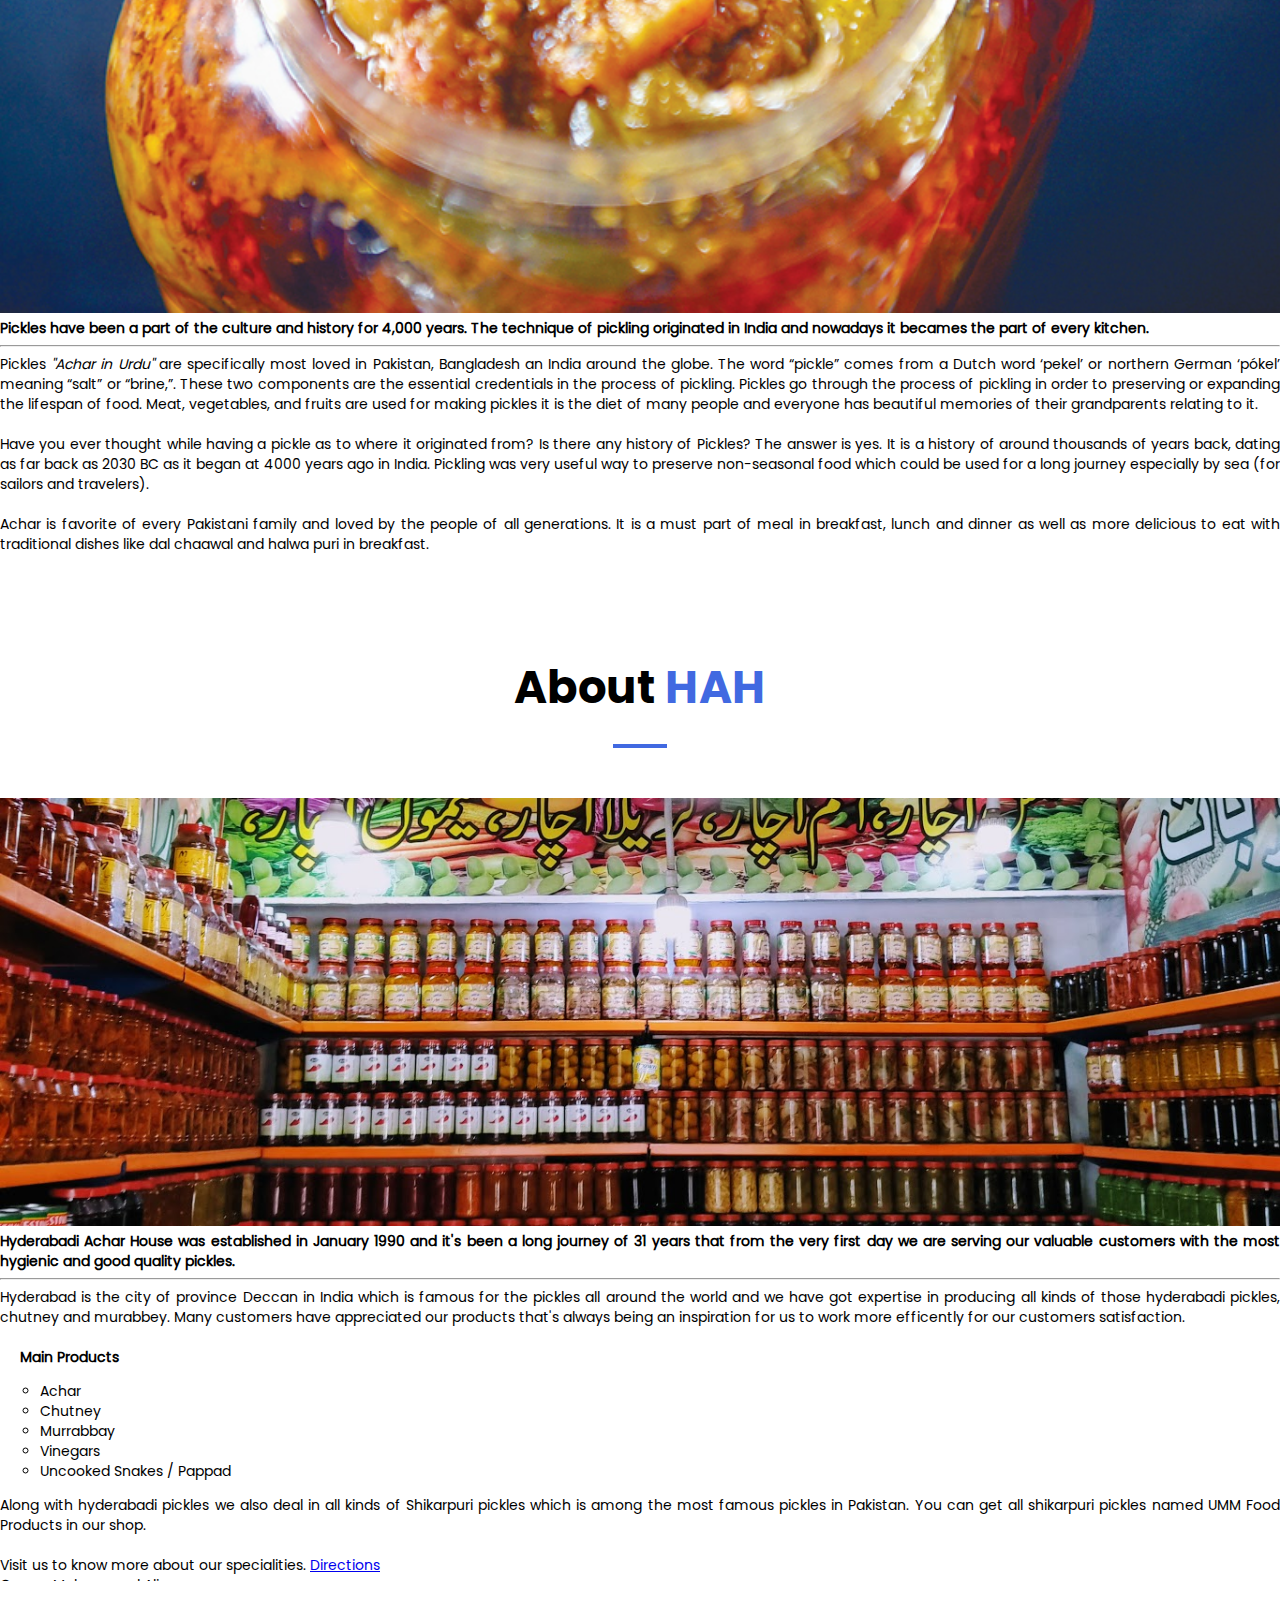
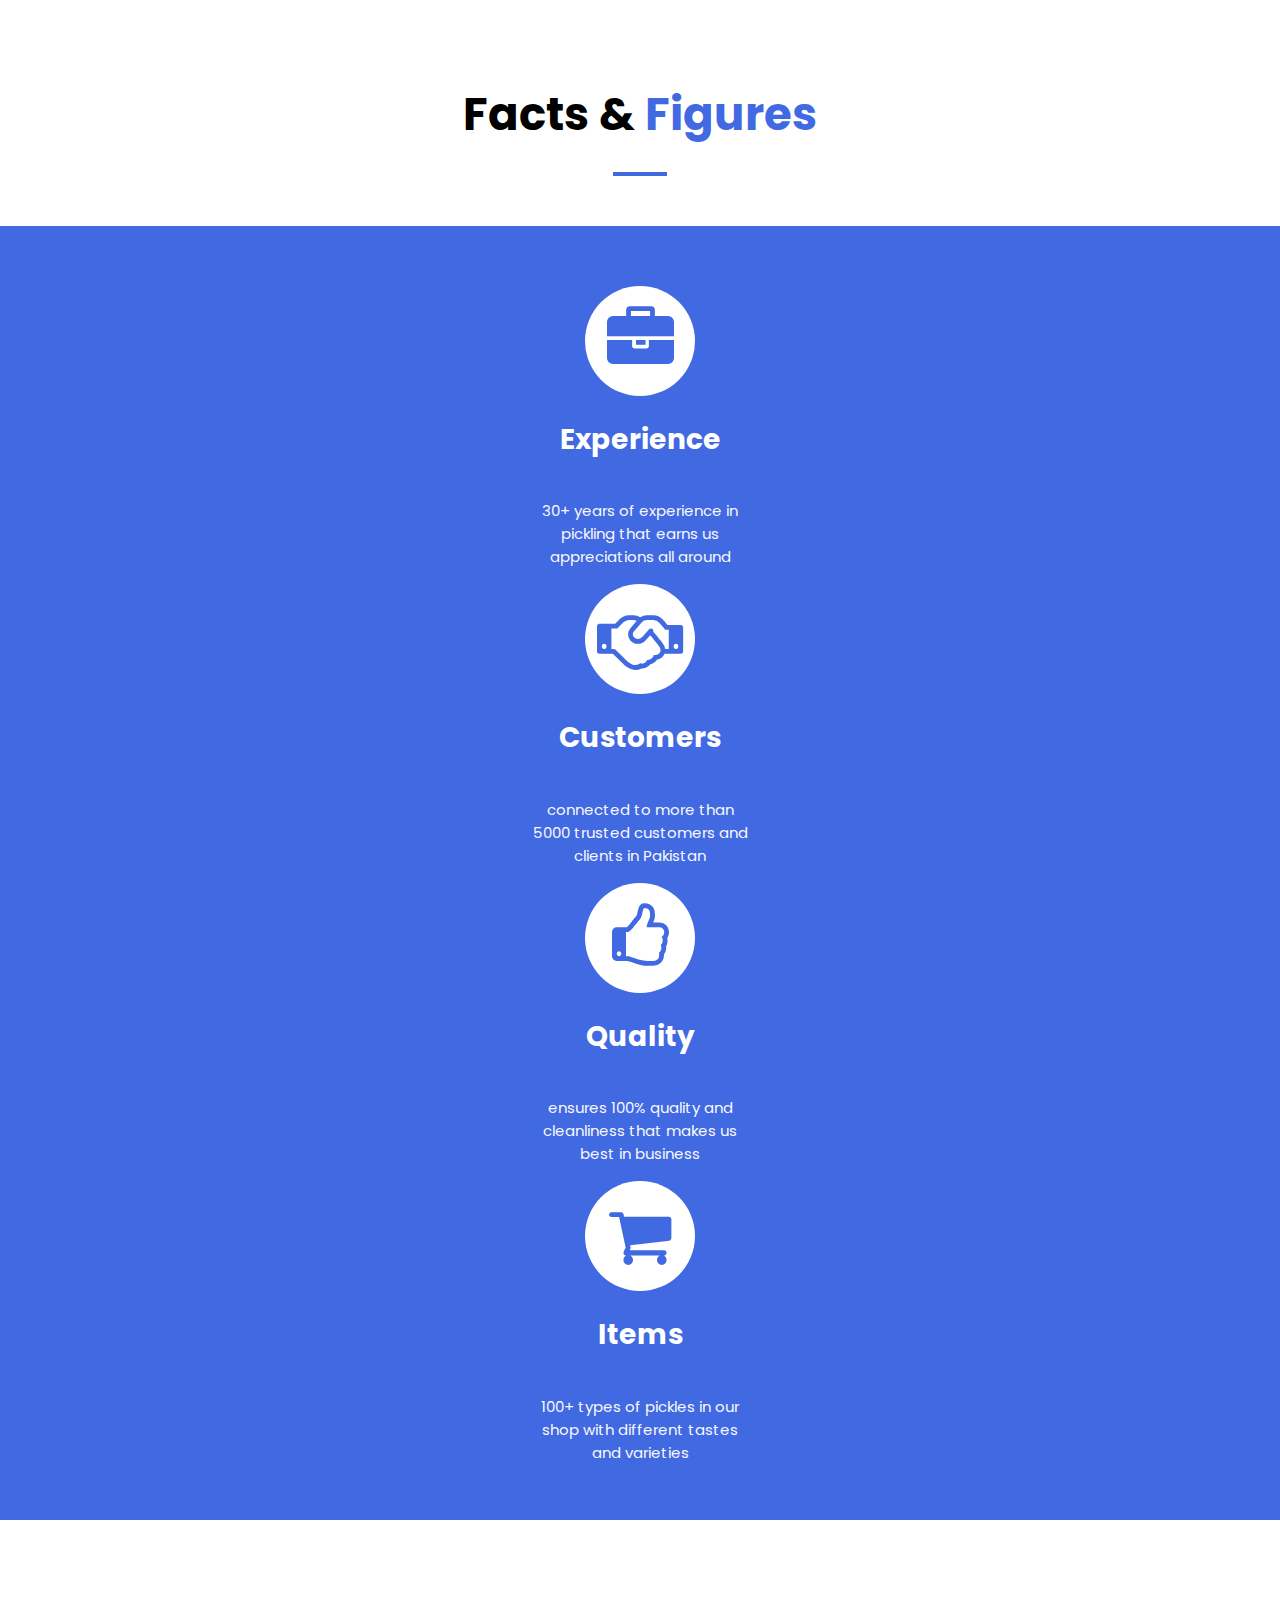
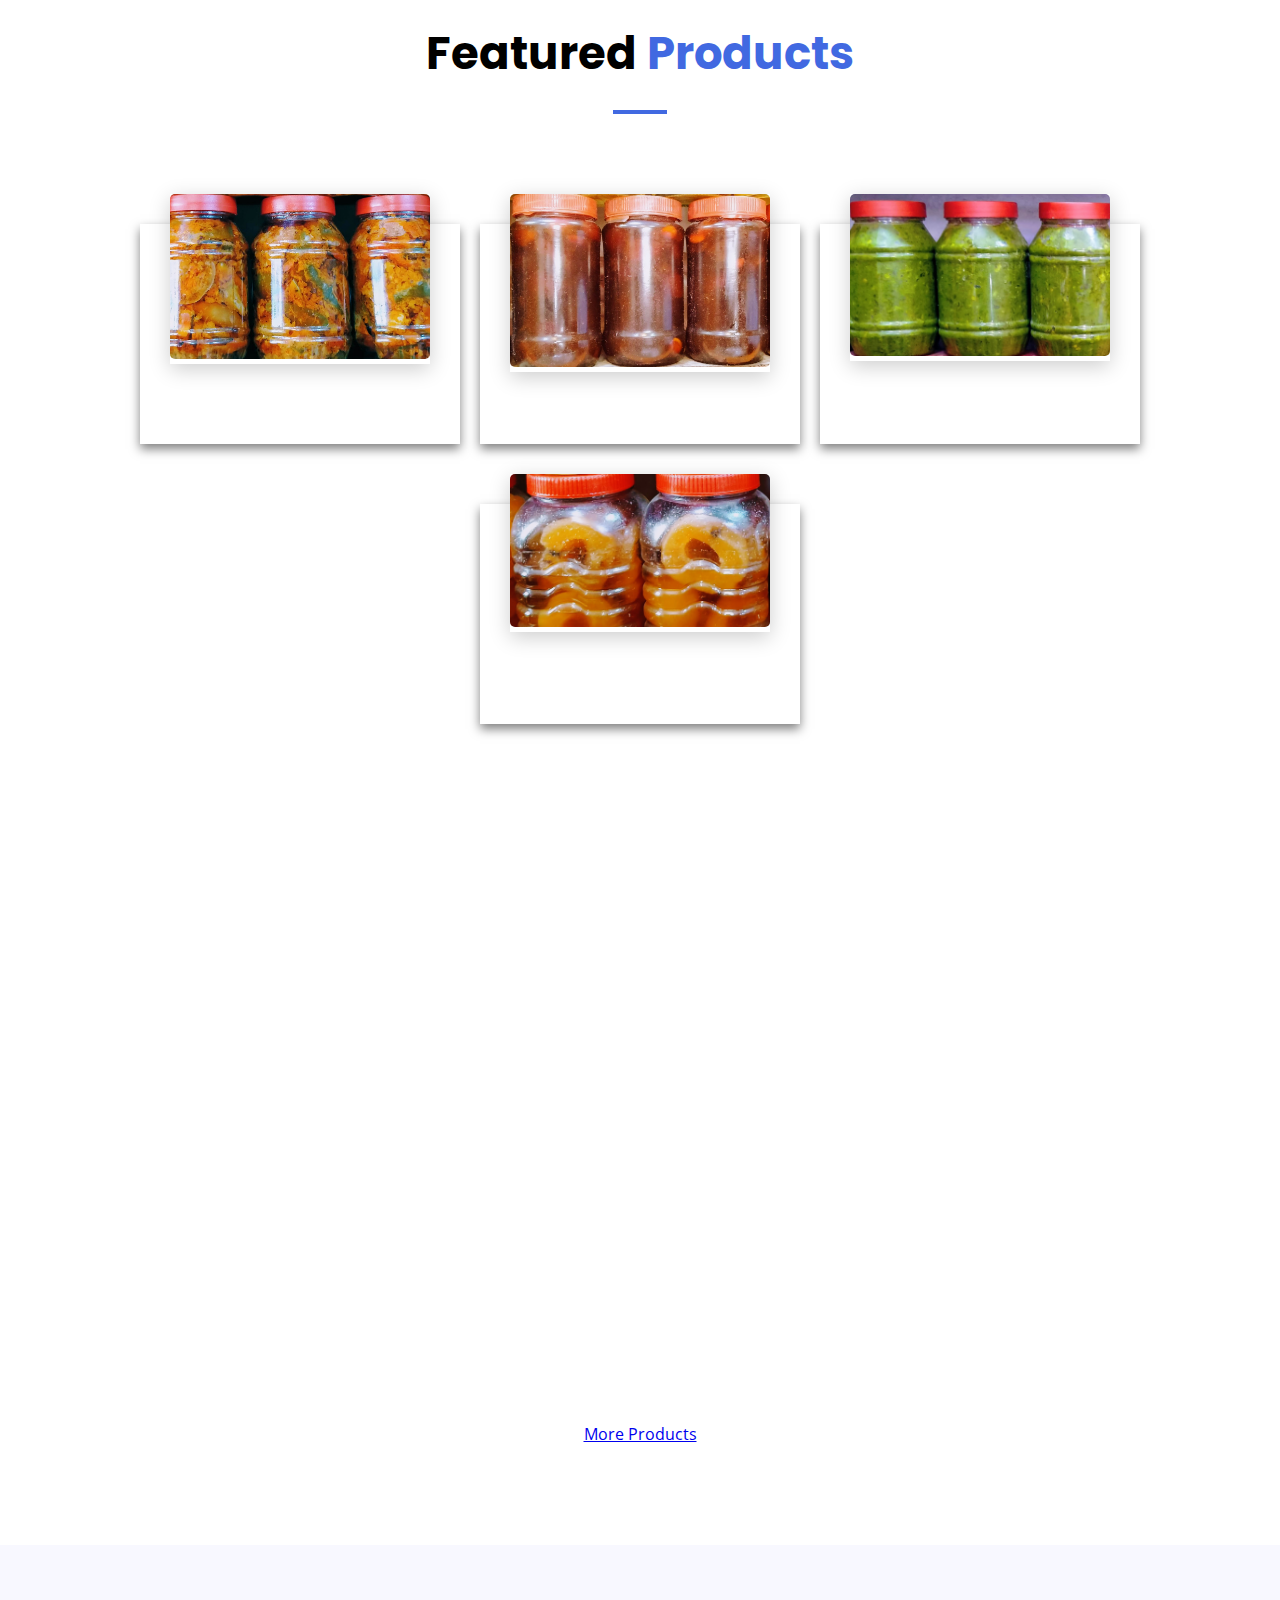
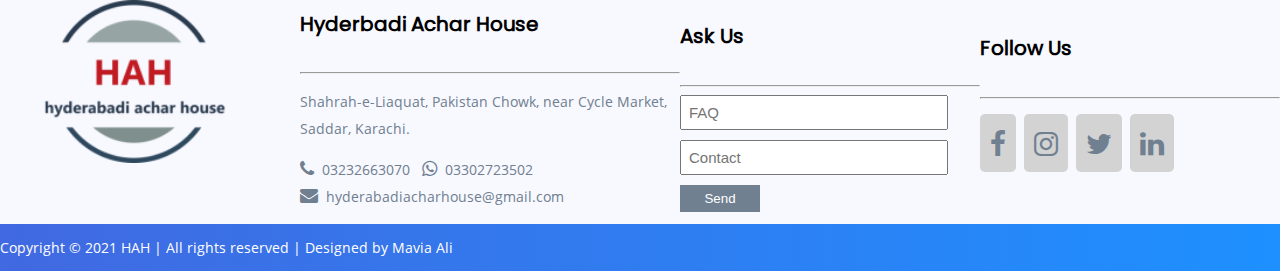
==== commit af2eb311: "second commit" ====
--- a/index.html
+++ b/index.html
@@ -70,7 +70,7 @@
                 </div>
                 <input type="radio" name="slider">
                 <div class="imgBox">
-                    <img src="Images/slider2.jpg">
+                    <img src="Images/slider0.jpg">
                     <div class="content">
                         <h2><dfn>Hyderabadi Achar House</dfn></h2>
                         <p>was established in January 1990, and it's been a long journey of 30 years we are serving
@@ -96,7 +96,7 @@
                 <input type="radio" name="slider">
                 <div class="imgBox">
                     <img
-                        src="Images/slider0.jpg">
+                        src="Images/slider2.jpg">
                     <div class="content">
                         <h2><dfn>Hyderabadi Achar House</dfn></h2>
                         <p>was established in January 1990, and it's been a long journey of 30 years we are serving
@@ -122,35 +122,37 @@
                     <img src="Images/Jar.jpg" id="pickle-pic">
                 </div>
                 <div class="col-12 col-sm-12 col-md-12 col-lg-6" id="about-pickles">
-                    <cite>
-                        <strong><dfn>Pickles</dfn> have been a part of the culture and history for 4,000 years. The
-                            technique of pickling
-                            originated in India and nowadays it becames the part of every kitchen.</strong>
-                        <hr>
-                        <dfn>Pickles</dfn> <i>''Achar in Urdu''</i> are specifically most loved in Pakistan, Bangladesh
-                        an India
-                        around the globe. The word “pickle” comes from a Dutch word ‘pekel’ or northern German ‘pókel’
-                        meaning
-                        “salt” or “brine,”. These two components are the essential credentials in the process of
-                        pickling. Pickles
-                        go through the process of pickling in order to preserving or expanding the lifespan of food.
-                        Meat, vegetables,
-                        and fruits are used for making pickles it is the diet of many people and everyone has beautiful
-                        memories of
-                        their grandparents relating to it.<br><br>
-                        Have you ever thought while having a pickle as to where it originated from? Is there any history
-                        of Pickles?
-                        The answer is yes. It is a history of around thousands of years back, dating as far back as 2030
-                        BC as it began
-                        at 4000 years ago in India. Pickling was very useful way to preserve non-seasonal food which
-                        could be used for a
-                        long journey especially by sea (for sailors and travelers).
-                        <br><br>
-                        Achar is favorite of every Pakistani family and loved by the people of all generations. It is a
-                        must part
-                        of meal in breakfast, lunch and dinner as well as more delicious to eat with traditional dishes
-                        like dal
-                        chaawal and halwa puri in breakfast.
+                    <cite cite='https://www.natureproteins.com/the-history-an-origin-and-process-of-pickle/'>
+                        <span cite='https://www.natureproteins.com/the-history-an-origin-and-process-of-pickle/'>
+                            <strong><dfn>Pickles</dfn> have been a part of the culture and history for 4,000 years. The
+                                technique of pickling
+                                originated in India and nowadays it becames the part of every kitchen.</strong>
+                            <hr>
+                            <dfn>Pickles</dfn> <i>''Achar in Urdu''</i> are specifically most loved in Pakistan, Bangladesh
+                            an India
+                            around the globe. The word “pickle” comes from a Dutch word ‘pekel’ or northern German ‘pókel’
+                            meaning
+                            “salt” or “brine,”. These two components are the essential credentials in the process of
+                            pickling. Pickles
+                            go through the process of pickling in order to preserving or expanding the lifespan of food.
+                            Meat, vegetables,
+                            and fruits are used for making pickles it is the diet of many people and everyone has beautiful
+                            memories of
+                            their grandparents relating to it.<br><br>
+                            Have you ever thought while having a pickle as to where it originated from? Is there any history
+                            of Pickles?
+                            The answer is yes. It is a history of around thousands of years back, dating as far back as 2030
+                            BC as it began
+                            at 4000 years ago in India. Pickling was very useful way to preserve non-seasonal food which
+                            could be used for a
+                            long journey especially by sea (for sailors and travelers).
+                            <br><br>
+                            Achar is favorite of every Pakistani family and loved by the people of all generations. It is a
+                            must part
+                            of meal in breakfast, lunch and dinner as well as more delicious to eat with traditional dishes
+                            like dal
+                            chaawal and halwa puri in breakfast.
+                        </span>
                     </cite>
                 </div>
             </div>
@@ -280,7 +282,7 @@
                         <img src="Images/Alubukhara-Chatni.jpg">
                     </div>
                     <div class="content">
-                        <h2>Alubukhara Chutney</h2>
+                        <h2>Alu Bukhara Chutney</h2>
                         <p>The most popular sweet falvor chutney, commonly used in breakfast with bread.</p>
                     </div>
                 </div>
@@ -386,7 +388,7 @@
     <button onclick="topFunction()" id="myBtn" title="Go to top"><i class="fa fa-chevron-up"
             aria-hidden="true"></i></button>
 
-    <script>
+    <!-- <script>
         var navbar = document.querySelector('nav')
         var mybutton = document.getElementById("myBtn");
         window.onscroll = function () { scrollFunction() };
@@ -404,8 +406,9 @@
             document.body.scrollTop = 0;
             document.documentElement.scrollTop = 0;
         }
-    </script>
-
+    </script> -->
+
+    <script src="app.js"></script>
     <script src="https://ajax.googleapis.com/ajax/libs/jquery/2.1.1/jquery.min.js"></script>
     <script src="https://code.jquery.com/jquery-3.5.1.slim.min.js"
         integrity="sha384-DfXdz2htPH0lsSSs5nCTpuj/zy4C+OGpamoFVy38MVBnE+IbbVYUew+OrCXaRkfj"
@@ -417,5 +420,4 @@
         integrity="sha384-OgVRvuATP1z7JjHLkuOU7Xw704+h835Lr+6QL9UvYjZE3Ipu6Tp75j7Bh/kR0JKI"
         crossorigin="anonymous"></script>
 </body>
-
 </html>--- a/home.css
+++ b/home.css
@@ -219,6 +219,7 @@
     max-height: 555px;
     text-align: justify;
     font-family: Poppins;
+    line-height: 20px;
 }
 
 div::-webkit-scrollbar {
@@ -343,7 +344,7 @@
     opacity: 1;
     margin-top: -40px;
     visibility: visible;
-    transition-delay: 0.3s;
+    transition-delay: 0.5s;
 }
 
 .customerBg_img {
@@ -442,8 +443,6 @@
     color: white;
     font-size: 14px;
     margin-top: 14px;
-    text-align: center;
-    font-family: OpenSans;
 }
 
 #myBtn {
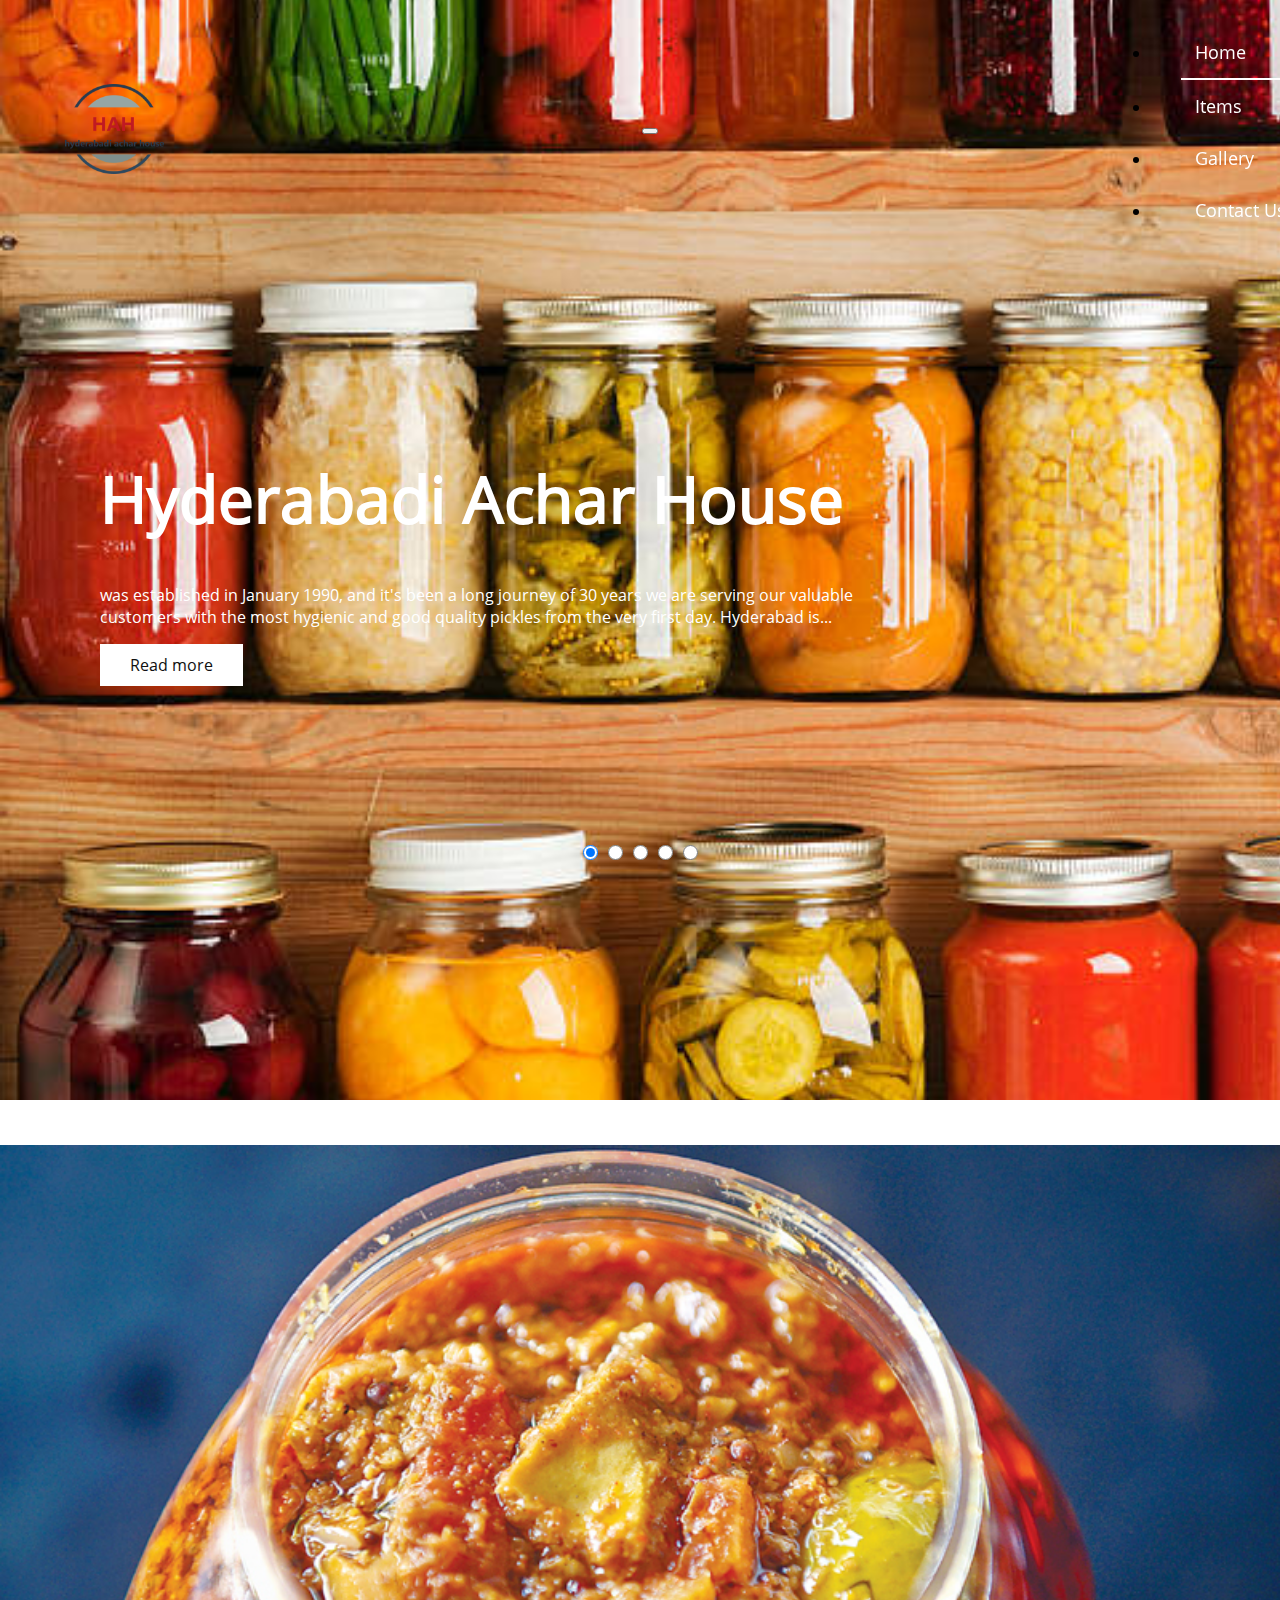
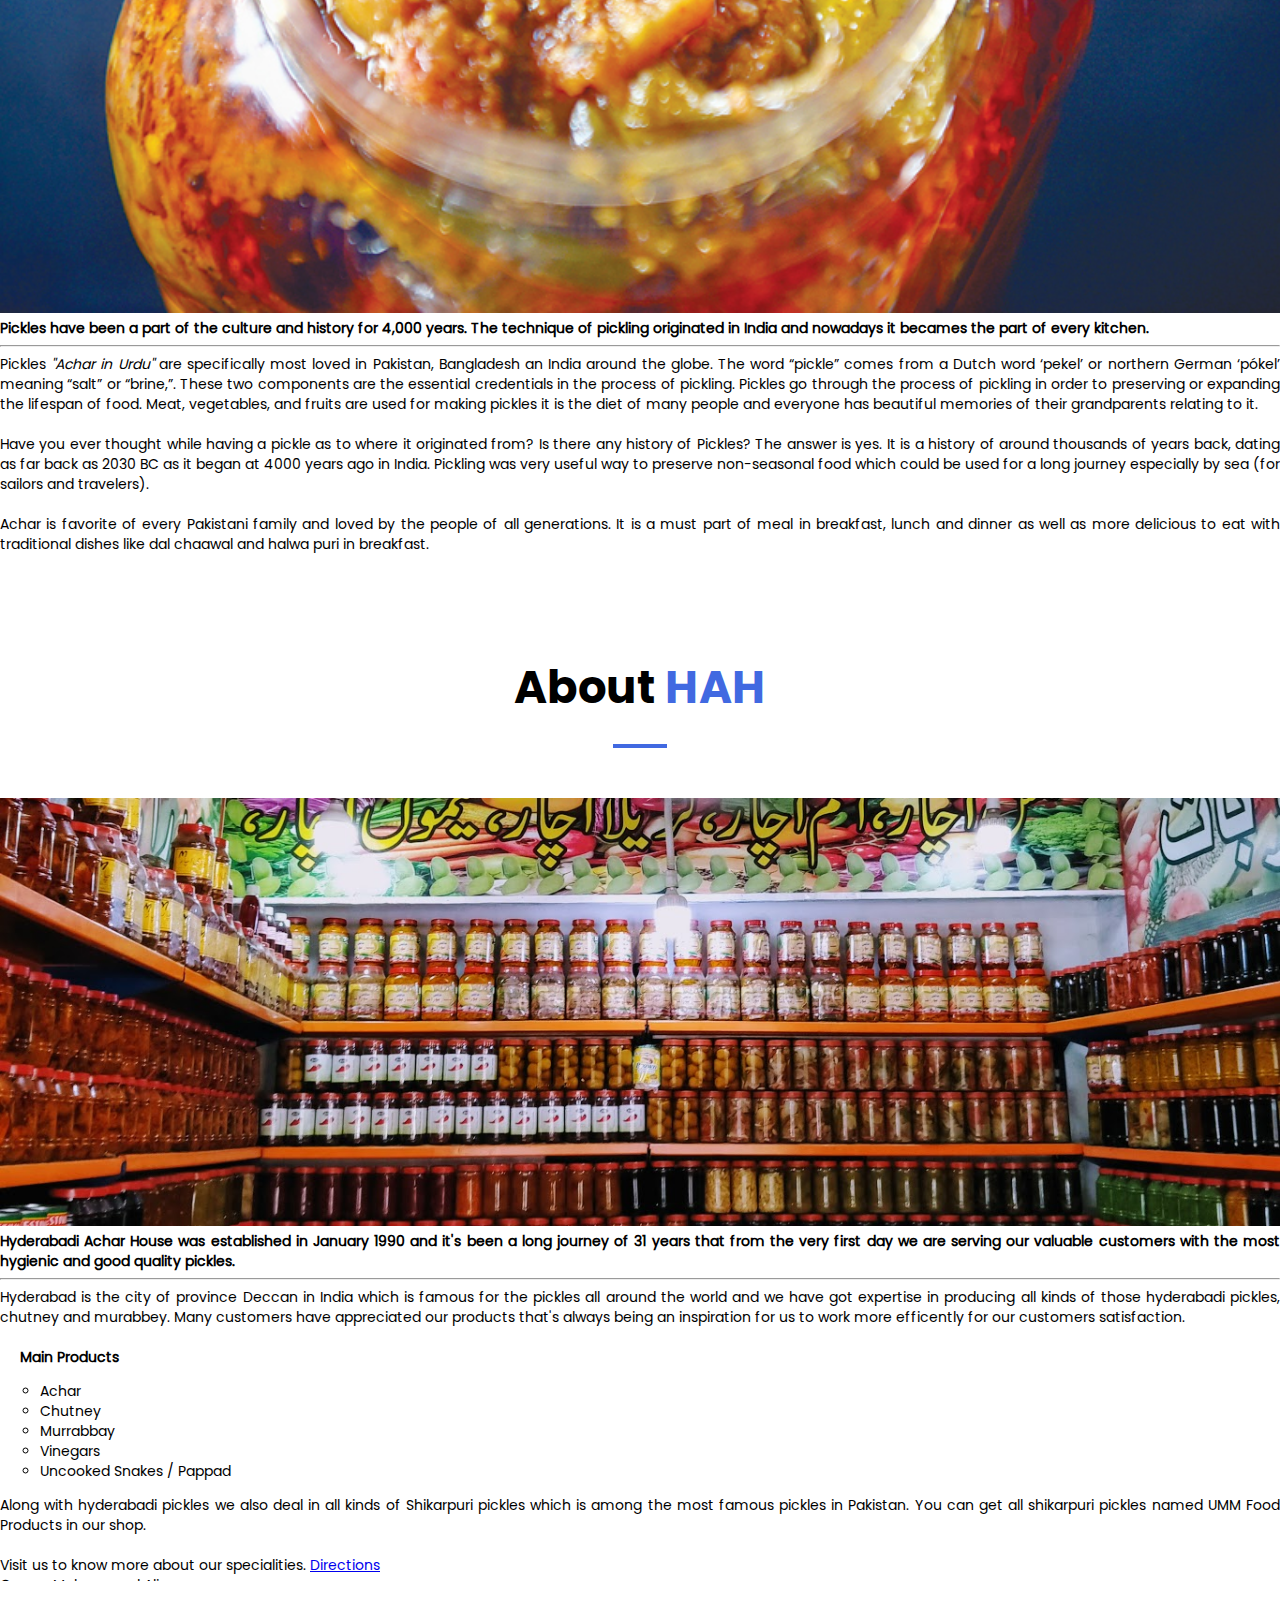
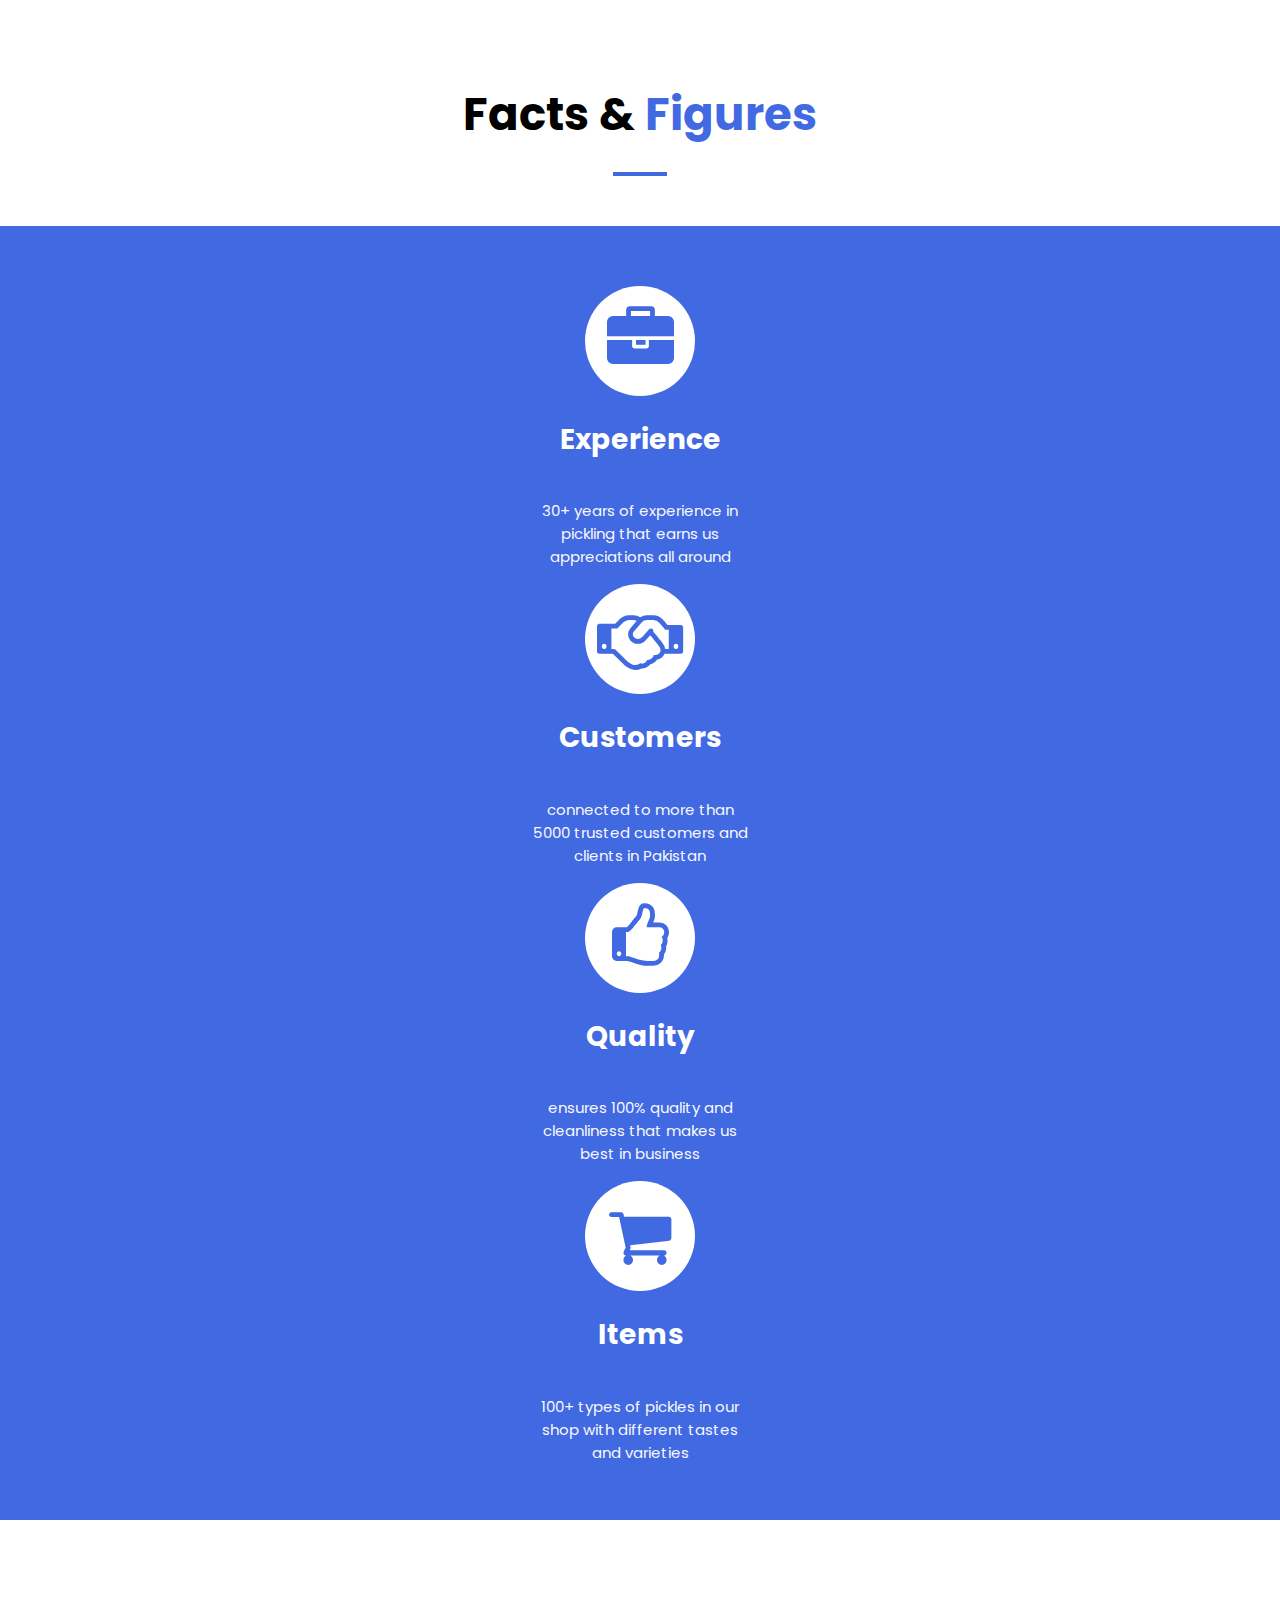
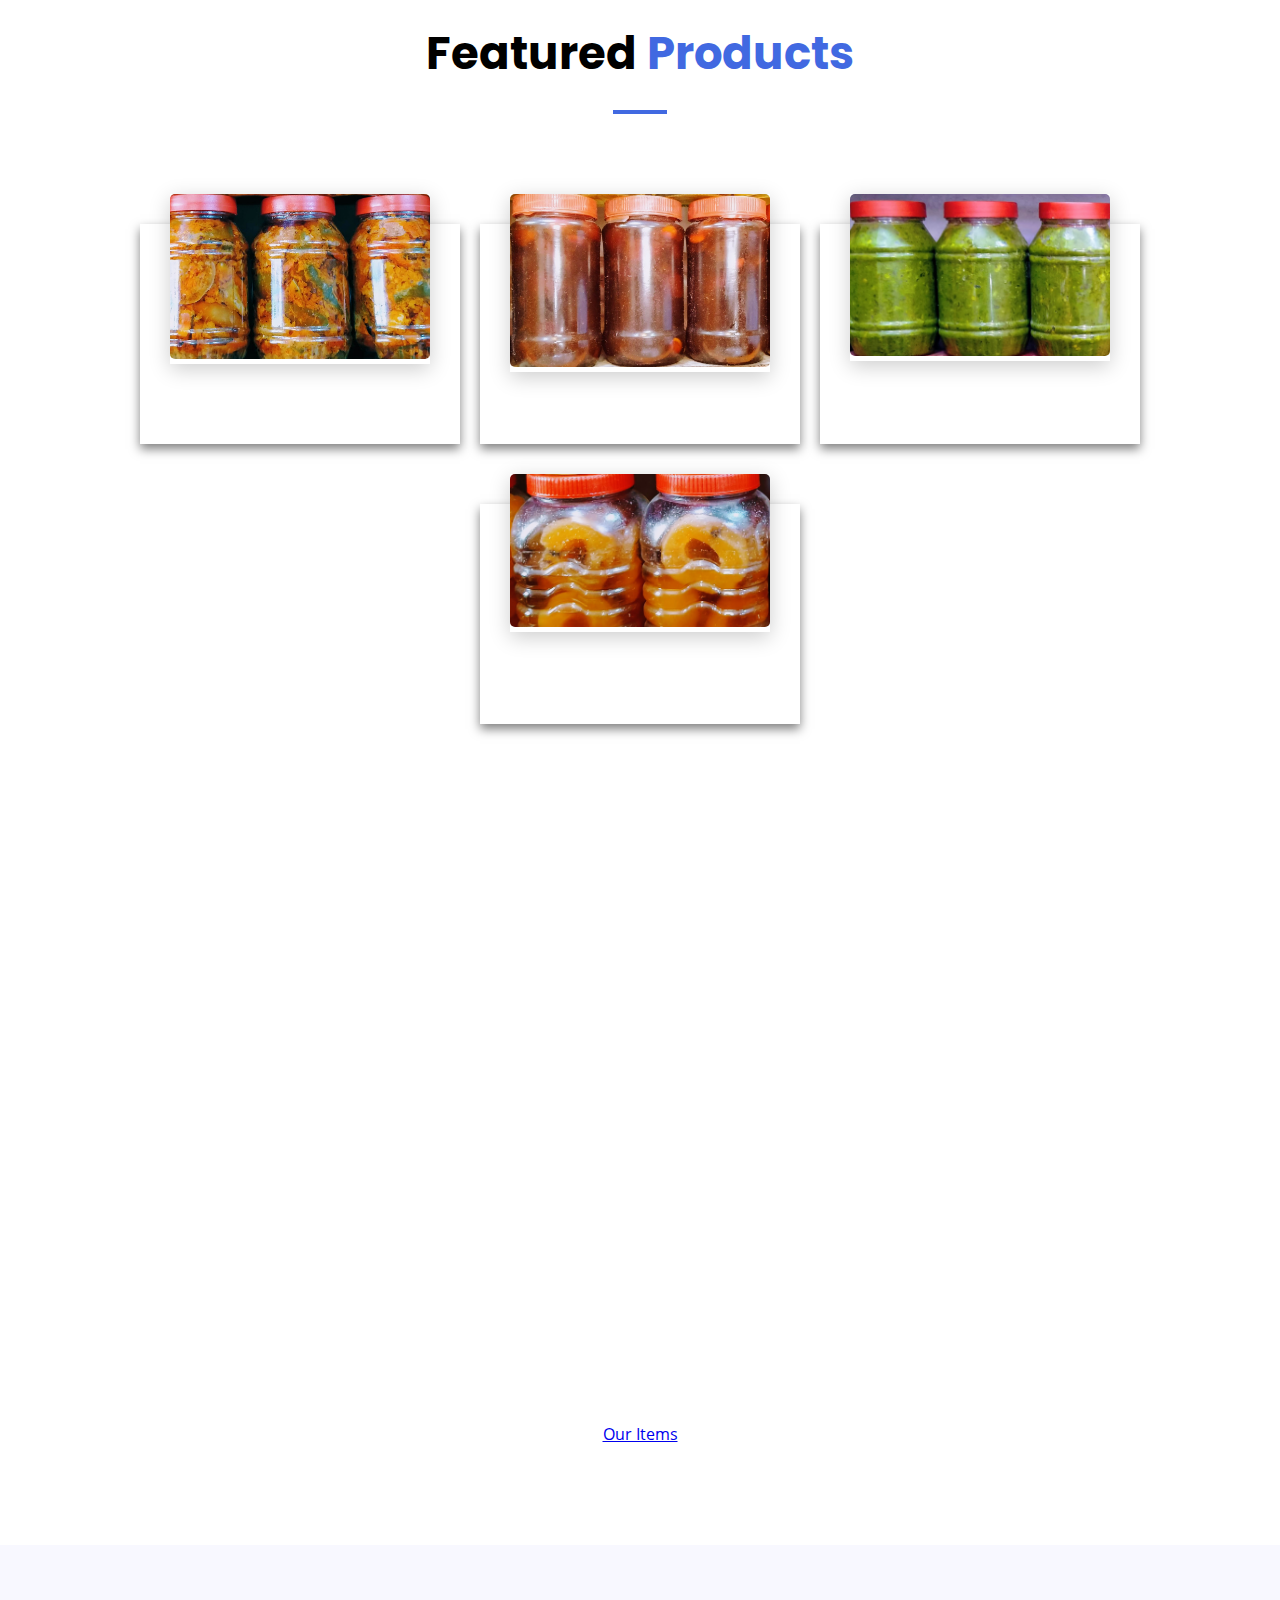
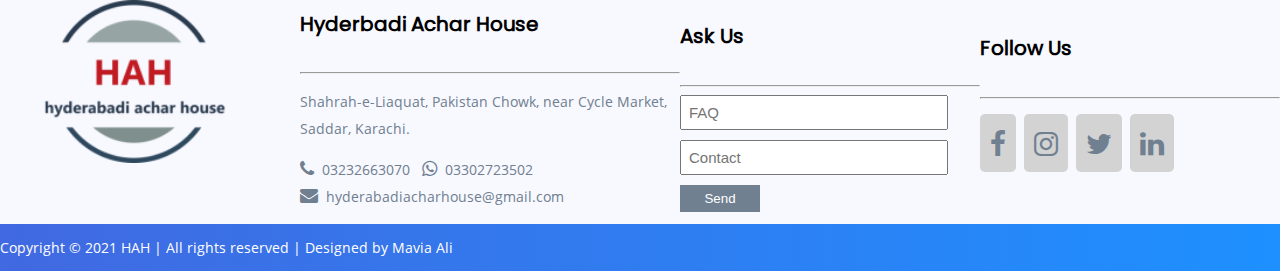
==== commit ab6d1fa1: "third commit" ====
--- a/index.html
+++ b/index.html
@@ -12,7 +12,7 @@
     <title>Hyderabadi Achar House</title>
 </head>
 
-<body>
+<body onload="mySlider()">
     <div class="container col-12 col-sm-12 col-md-12 col-lg-12 p-0">
         <div class="container-fluid p-0">
             <nav class="navbar navbar-expand-lg navbar-fixed-top navbar-light header">
@@ -44,65 +44,59 @@
 
         <div class="container-fluid p-0">
             <div class="slider">
-                <input type="radio" name="slider" checked="checked">
+                <input type="radio" name="slider" id='slide1' checked="checked">
                 <div class="imgBox">
                     <img src="Images/slider4.jpg">
                     <div class="content">
                         <h2><dfn>Hyderabadi Achar House</dfn></h2>
                         <p>was established in January 1990, and it's been a long journey of 30 years we are serving
                             our valuable customers with the most hygienic and good quality pickles from the very first
-                            day.
-                            Hyderabad is...</p>
-                        <a href="#about-us">Read more</a>
-                    </div>
-                </div>
-                <input type="radio" name="slider">
+                            day. Hyderabad is...</p>
+                        <a href="#about-us">Read more</a>
+                    </div>
+                </div>
+                <input type="radio" name="slider" id='slide2'>
+                <div class="imgBox">
+                    <img src="Images/slider0.jpg">
+                    <div class="content">
+                        <h2>حیدرآبادی اچار ہاؤس</h2>
+                        <p>was established in January 1990, and it's been a long journey of 30 years we are serving
+                            our valuable customers with the most hygienic and good quality pickles from the very first
+                            day. Hyderabad is...</p>
+                        <a href="#about-us">Read more</a>
+                    </div>
+                </div>
+                <input type="radio" name="slider" id='slide3'>
                 <div class="imgBox">
                     <img src="Images/slider1.jpg">
                     <div class="content">
+                        <h2><dfn>Hyderabadi Achar House</dfn></h2>
+                        <p>was established in January 1990, and it's been a long journey of 30 years we are serving
+                            our valuable customers with the most hygienic and good quality pickles from the very first
+                            day. Hyderabad is...</p>
+                        <a href="#about-us">Read more</a>
+                    </div>
+                </div>
+                <input type="radio" name="slider" id="slide4">
+                <div class="imgBox">
+                    <img src="Images/Shop-L.jpg">
+                    <div class="content">
                         <h2>حیدرآبادی اچار ہاؤس</h2>
                         <p>was established in January 1990, and it's been a long journey of 30 years we are serving
                             our valuable customers with the most hygienic and good quality pickles from the very first
-                            day.
-                            Hyderabad is...</p>
-                        <a href="#about-us">Read more</a>
-                    </div>
-                </div>
-                <input type="radio" name="slider">
-                <div class="imgBox">
-                    <img src="Images/slider0.jpg">
-                    <div class="content">
-                        <h2><dfn>Hyderabadi Achar House</dfn></h2>
-                        <p>was established in January 1990, and it's been a long journey of 30 years we are serving
-                            our valuable customers with the most hygienic and good quality pickles from the very first
-                            day.
-                            Hyderabad is...</p>
-                        <a href="#about-us">Read more</a>
-                    </div>
-                </div>
-                <input type="radio" name="slider">
+                            day. Hyderabad is...</p>
+                        <a href="#about-us">Read more</a>
+                    </div>
+                </div>
+                <input type="radio" name="slider" id="slide5">
                 <div class="imgBox">
                     <img
                         src="Images/slider3.jpg">
                     <div class="content">
-                        <h2>حیدرآبادی اچار ہاؤس</h2>
-                        <p>was established in January 1990, and it's been a long journey of 30 years we are serving
-                            our valuable customers with the most hygienic and good quality pickles from the very first
-                            day.
-                            Hyderabad is...</p>
-                        <a href="#about-us">Read more</a>
-                    </div>
-                </div>
-                <input type="radio" name="slider">
-                <div class="imgBox">
-                    <img
-                        src="Images/slider2.jpg">
-                    <div class="content">
                         <h2><dfn>Hyderabadi Achar House</dfn></h2>
                         <p>was established in January 1990, and it's been a long journey of 30 years we are serving
                             our valuable customers with the most hygienic and good quality pickles from the very first
-                            day.
-                            Hyderabad is...</p>
+                            day. Hyderabad is...</p>
                         <a href="#about-us">Read more</a>
                     </div>
                 </div>
@@ -318,11 +312,11 @@
           <div class="row">
             <div class="customerBg_img">
                 <img class="customerBg_decorator" src="Images/curve.png" />
-                <div class=" customerDesc container">
+                <div class="customerDesc container">
                     <i class="fa fa-shopping-bag" aria-hidden="true" style="font-size: 120px;"></i>
-                    <h2>We pack your memories in jar</h2>   
-                    <p>Explore all of our items with just on a click below</p>            
-                    <a href="products.html" class="btn btn-light" style="width: 180px;">More Products</a>
+                    <h2>We pack your memories in jars</h2>   
+                    <p>Explore our all items by just on a click below</p>            
+                    <a href="products.html" class="btn btn-light" style="width: 180px;">Our Items</a>
                 </div>
             </div>
           </div>
@@ -388,25 +382,6 @@
     <button onclick="topFunction()" id="myBtn" title="Go to top"><i class="fa fa-chevron-up"
             aria-hidden="true"></i></button>
 
-    <!-- <script>
-        var navbar = document.querySelector('nav')
-        var mybutton = document.getElementById("myBtn");
-        window.onscroll = function () { scrollFunction() };
-        function scrollFunction() {
-            if (document.body.scrollTop > 20 || document.documentElement.scrollTop > 20) {
-                navbar.classList.add('scrolled')
-                mybutton.style.display = "block";
-            } else {
-                navbar.classList.remove('scrolled')
-                mybutton.style.display = "none";
-            }
-        }
-
-        function topFunction() {
-            document.body.scrollTop = 0;
-            document.documentElement.scrollTop = 0;
-        }
-    </script> -->
 
     <script src="app.js"></script>
     <script src="https://ajax.googleapis.com/ajax/libs/jquery/2.1.1/jquery.min.js"></script>
--- a/home.css
+++ b/home.css
@@ -128,7 +128,7 @@
 
 .slider input[type='radio']:checked + .imgBox {
     z-index: 10;
-    transition-delay: 0.75s;
+    transition-delay: 0.9s;
     clip-path: circle(1000px at center);
 }
 
@@ -369,6 +369,7 @@
     text-align: center;
     font-family: PoppinsBold;
 }
+
 .customerDesc p {
     color: white;
     font-size: 18px;
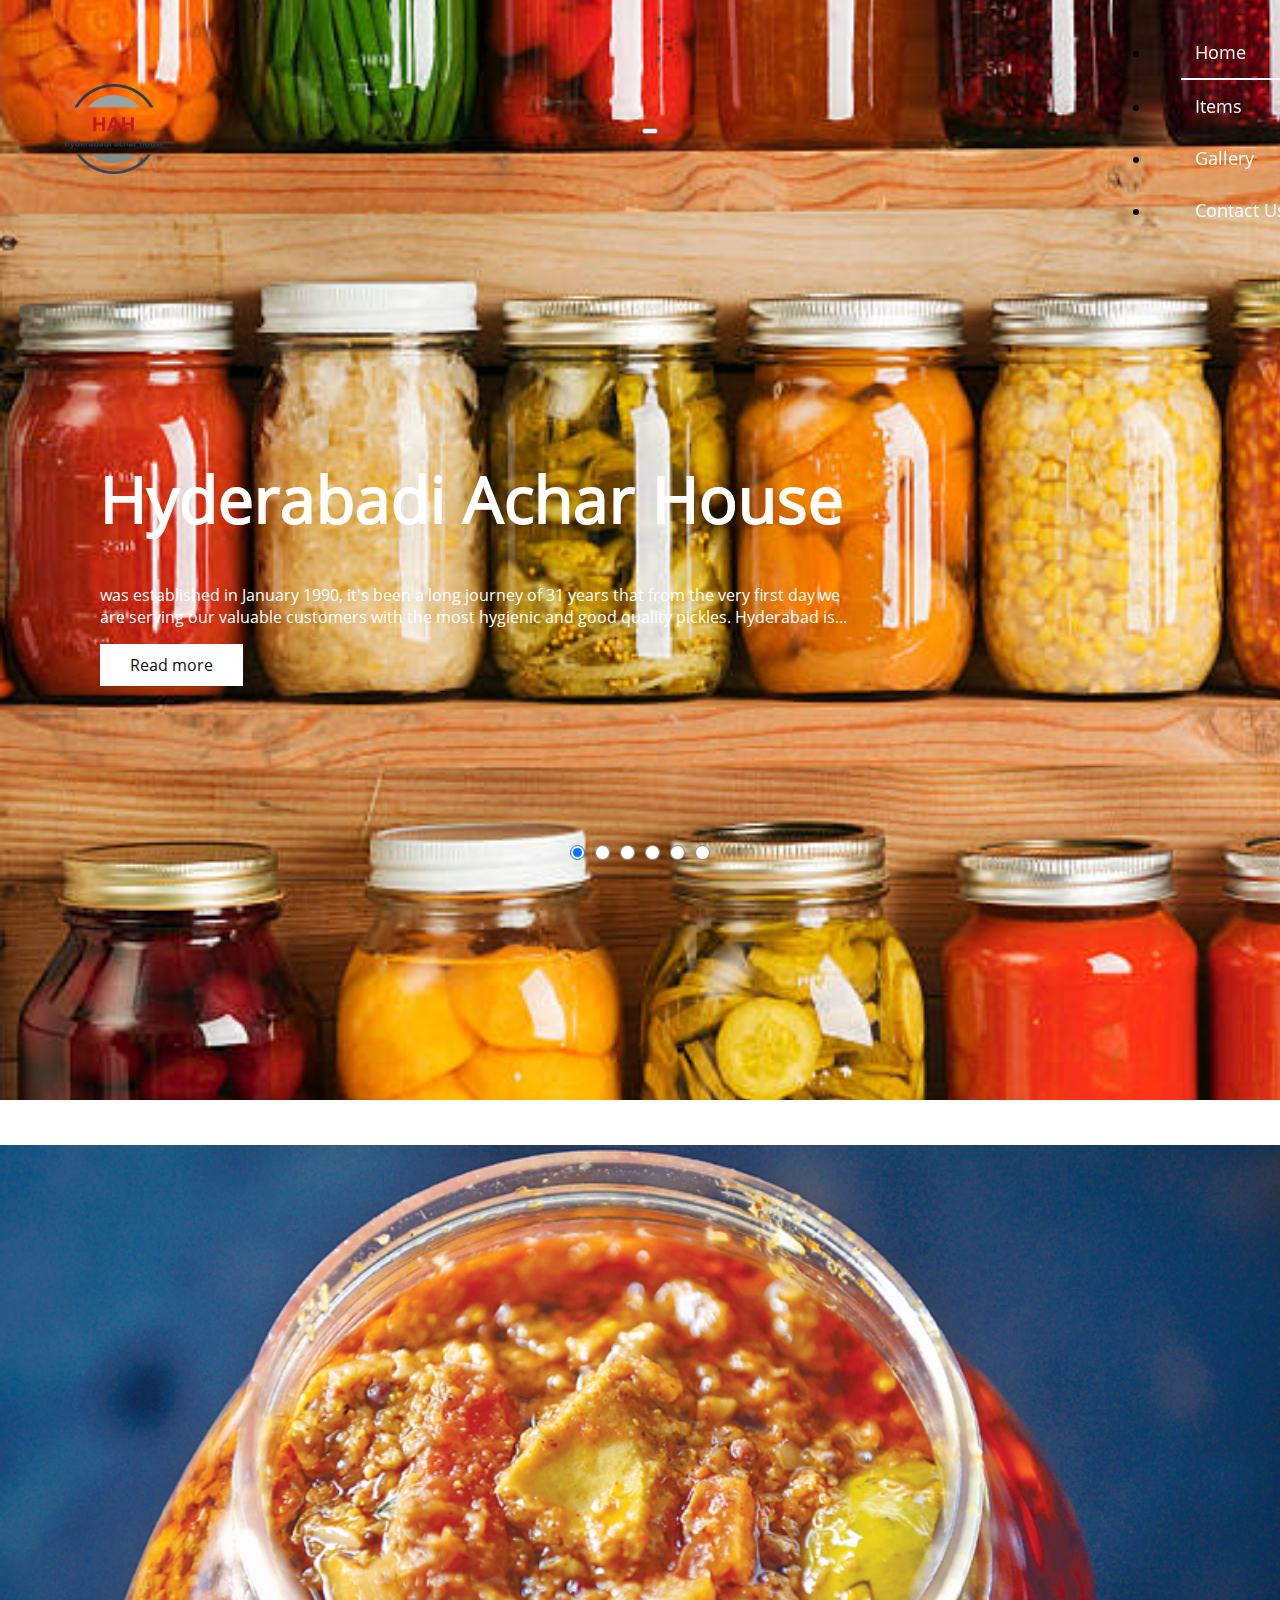
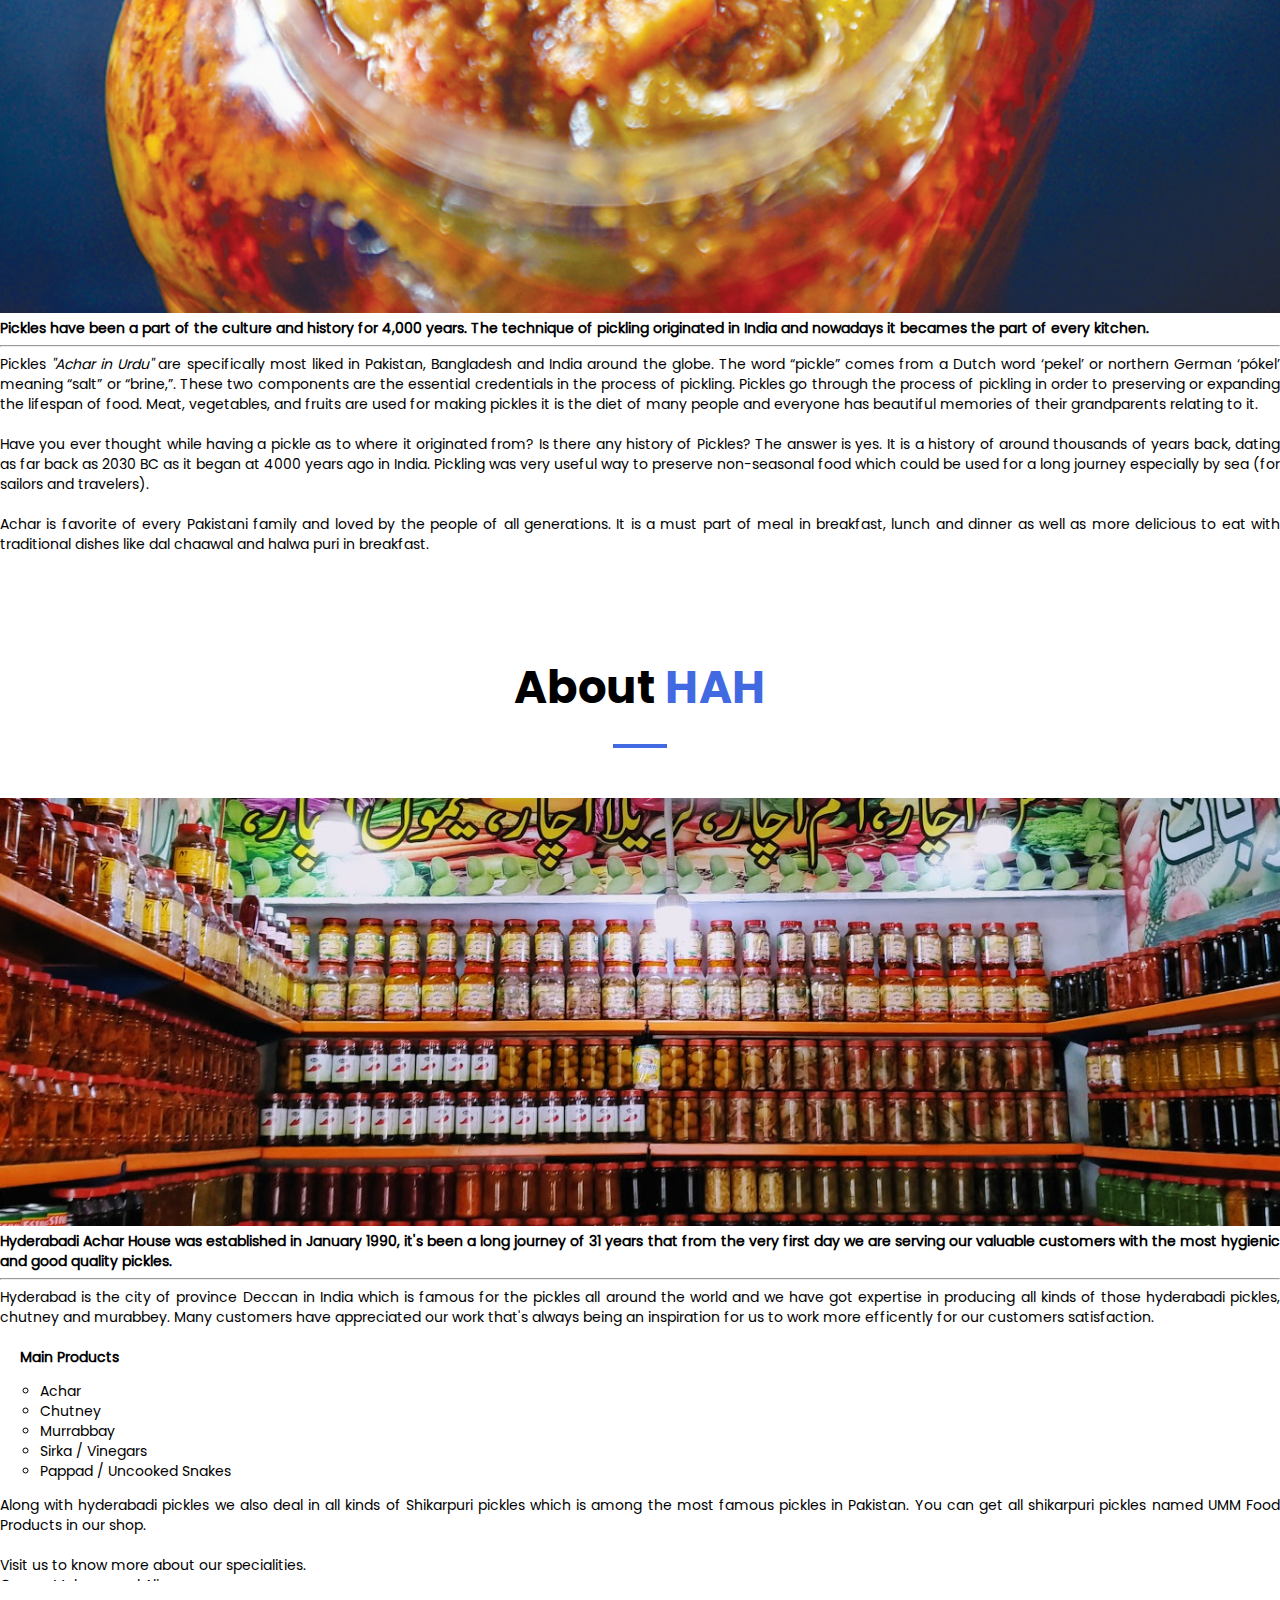
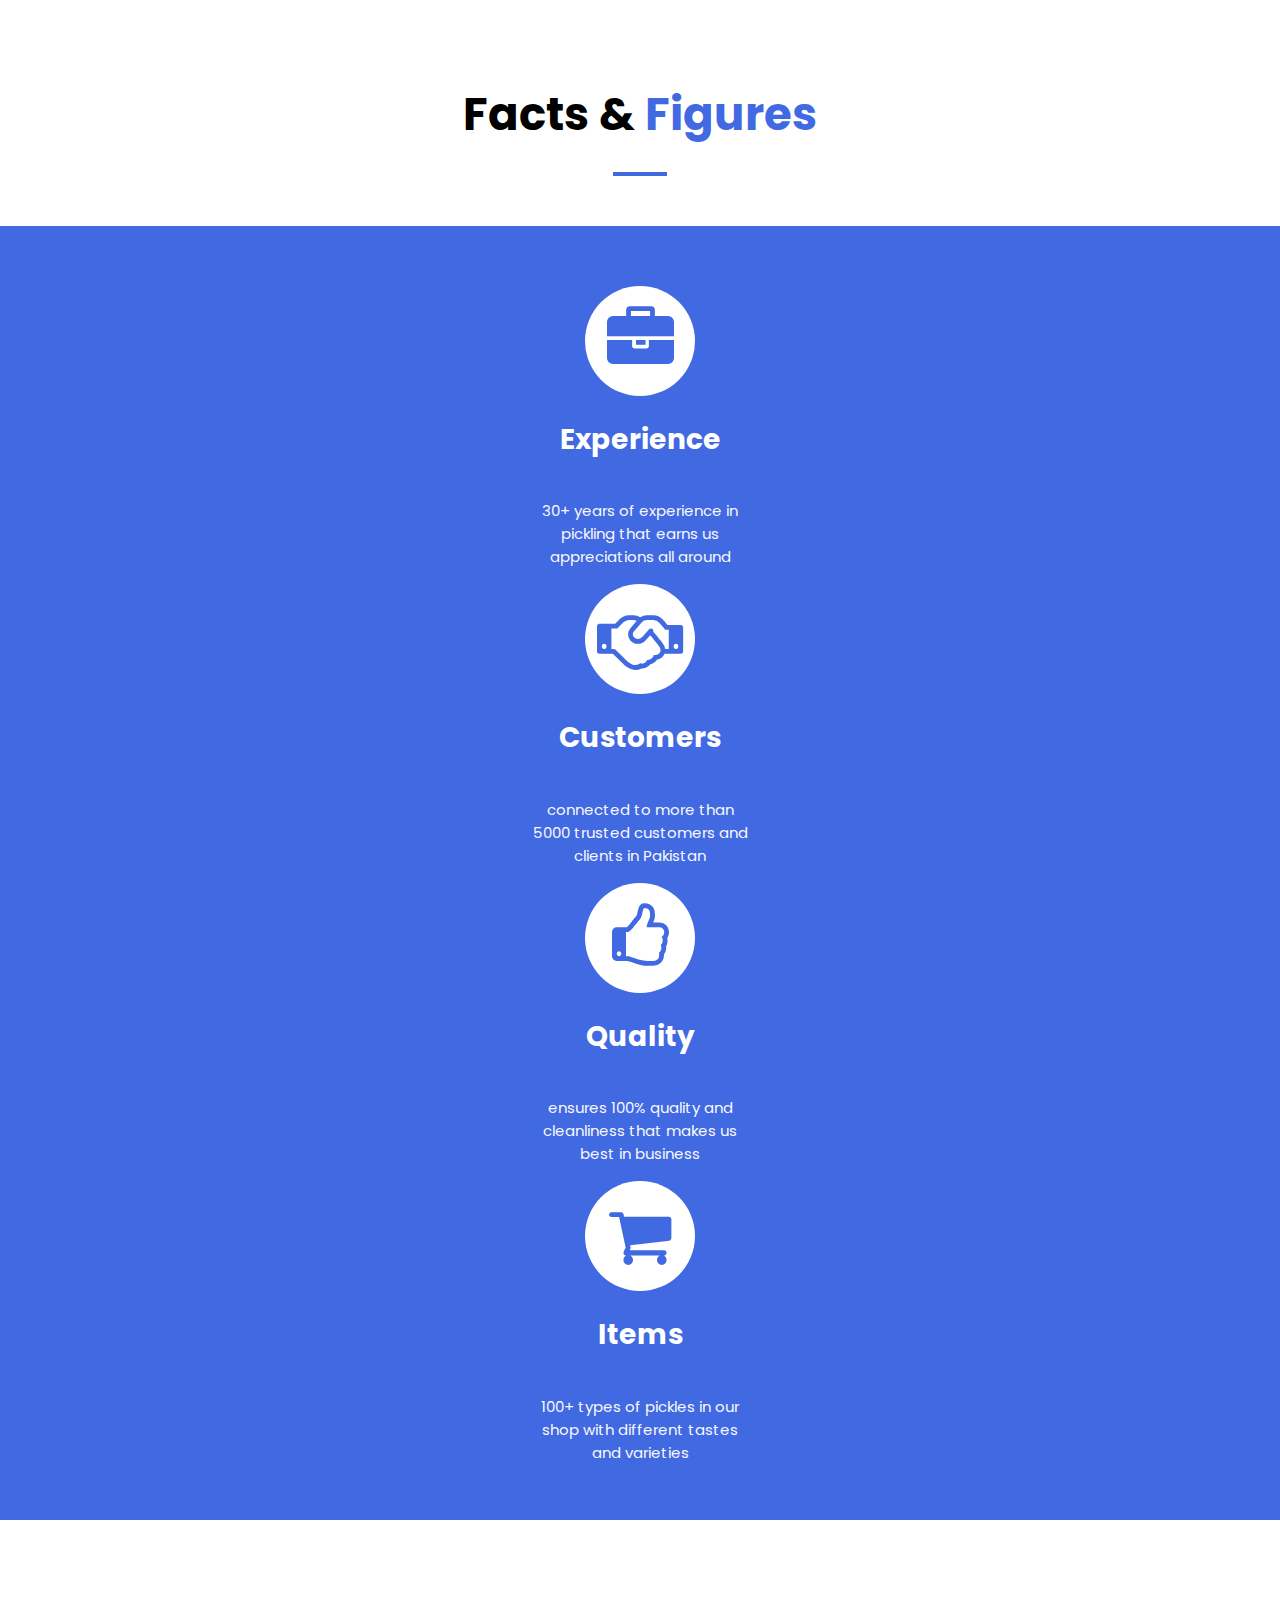
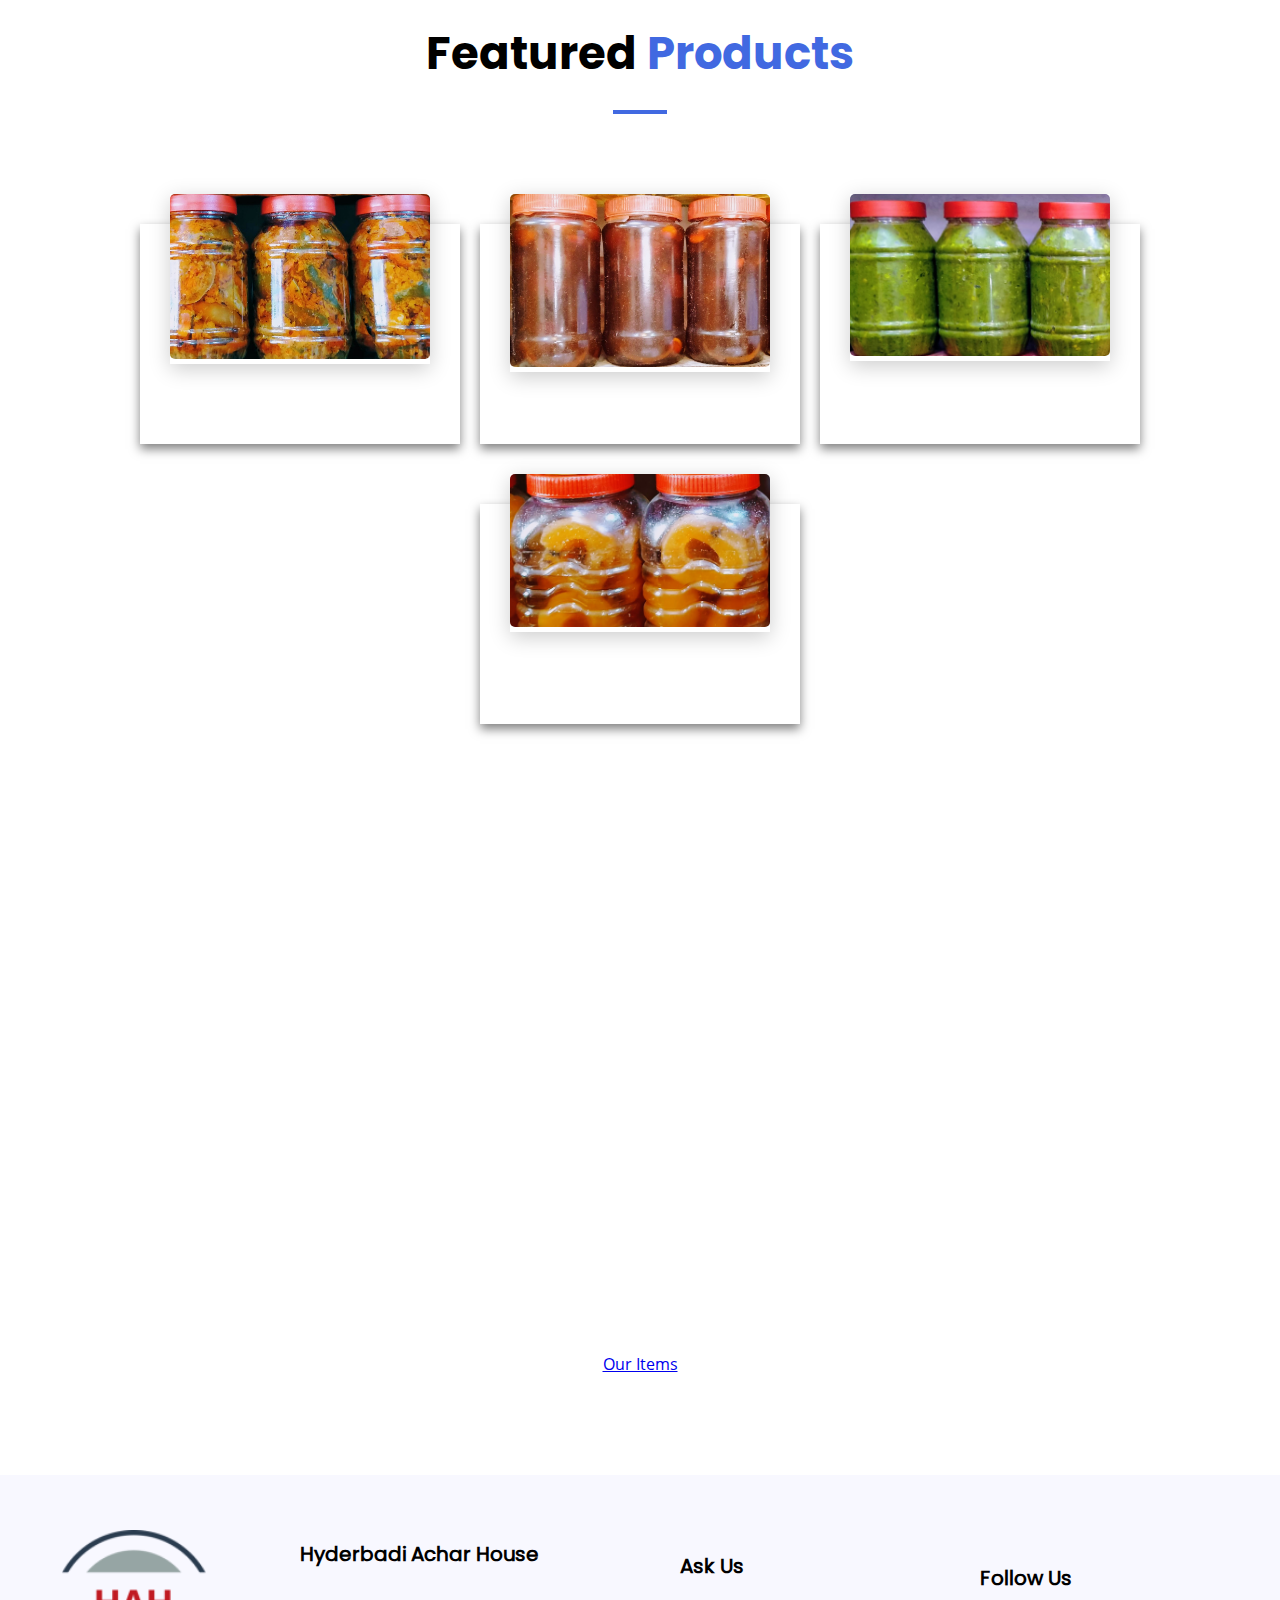
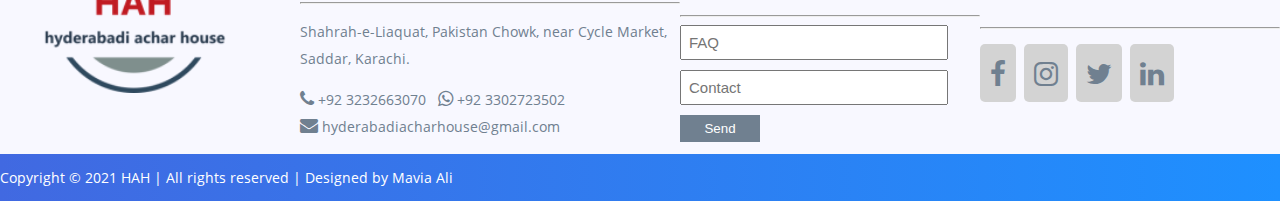
==== commit 552d2ed9: "website ready to host" ====
--- a/index.html
+++ b/index.html
@@ -42,6 +42,10 @@
             </nav>
         </div>
 
+
+        <!-- ----------------------------------------------------------------------------------------------------------------- -->
+
+
         <div class="container-fluid p-0">
             <div class="slider">
                 <input type="radio" name="slider" id='slide1' checked="checked">
@@ -49,9 +53,8 @@
                     <img src="Images/slider4.jpg">
                     <div class="content">
                         <h2><dfn>Hyderabadi Achar House</dfn></h2>
-                        <p>was established in January 1990, and it's been a long journey of 30 years we are serving
-                            our valuable customers with the most hygienic and good quality pickles from the very first
-                            day. Hyderabad is...</p>
+                        <p>was established in January 1990, it's been a long journey of 31 years that from the very first
+                            day we are serving our valuable customers with the most hygienic and good quality pickles. Hyderabad is...</p>
                         <a href="#about-us">Read more</a>
                     </div>
                 </div>
@@ -60,49 +63,57 @@
                     <img src="Images/slider0.jpg">
                     <div class="content">
                         <h2>حیدرآبادی اچار ہاؤس</h2>
-                        <p>was established in January 1990, and it's been a long journey of 30 years we are serving
-                            our valuable customers with the most hygienic and good quality pickles from the very first
-                            day. Hyderabad is...</p>
+                        <p>was established in January 1990, it's been a long journey of 31 years that from the very first
+                            day we are serving our valuable customers with the most hygienic and good quality pickles. Hyderabad is...</p>
                         <a href="#about-us">Read more</a>
                     </div>
                 </div>
                 <input type="radio" name="slider" id='slide3'>
                 <div class="imgBox">
+                    <img src="Images/Shop-L.jpg">
+                    <div class="content">
+                        <h2><dfn>Hyderabadi Achar House</dfn></h2>
+                        <p>was established in January 1990, it's been a long journey of 31 years that from the very first
+                            day we are serving our valuable customers with the most hygienic and good quality pickles. Hyderabad is...</p>
+                        <a href="#about-us">Read more</a>
+                    </div>
+                </div>
+                <input type="radio" name="slider" id="slide4">
+                <div class="imgBox">
+                    <img src="Images/slider6.jpg">
+                    <div class="content">
+                        <h2>حیدرآبادی اچار ہاؤس</h2>
+                        <p>was established in January 1990, it's been a long journey of 31 years that from the very first
+                            day we are serving our valuable customers with the most hygienic and good quality pickles. Hyderabad is...</p>
+                        <a href="#about-us">Read more</a>
+                    </div>
+                </div>
+                <input type="radio" name="slider" id="slide5">
+                <div class="imgBox">
                     <img src="Images/slider1.jpg">
                     <div class="content">
                         <h2><dfn>Hyderabadi Achar House</dfn></h2>
-                        <p>was established in January 1990, and it's been a long journey of 30 years we are serving
-                            our valuable customers with the most hygienic and good quality pickles from the very first
-                            day. Hyderabad is...</p>
-                        <a href="#about-us">Read more</a>
-                    </div>
-                </div>
-                <input type="radio" name="slider" id="slide4">
-                <div class="imgBox">
-                    <img src="Images/Shop-L.jpg">
-                    <div class="content">
-                        <h2>حیدرآبادی اچار ہاؤس</h2>
-                        <p>was established in January 1990, and it's been a long journey of 30 years we are serving
-                            our valuable customers with the most hygienic and good quality pickles from the very first
-                            day. Hyderabad is...</p>
-                        <a href="#about-us">Read more</a>
-                    </div>
-                </div>
-                <input type="radio" name="slider" id="slide5">
-                <div class="imgBox">
-                    <img
-                        src="Images/slider3.jpg">
+                        <p>was established in January 1990, it's been a long journey of 31 years that from the very first
+                            day we are serving our valuable customers with the most hygienic and good quality pickles. Hyderabad is...</p>
+                        <a href="#about-us">Read more</a>
+                    </div>
+                </div>
+                <input type="radio" name="slider" id="slide6">
+                <div class="imgBox">
+                    <img src="Images/slider3.jpg">
                     <div class="content">
                         <h2><dfn>Hyderabadi Achar House</dfn></h2>
-                        <p>was established in January 1990, and it's been a long journey of 30 years we are serving
-                            our valuable customers with the most hygienic and good quality pickles from the very first
-                            day. Hyderabad is...</p>
-                        <a href="#about-us">Read more</a>
-                    </div>
-                </div>
-            </div>
-        </div>
+                        <p>was established in January 1990, it's been a long journey of 31 years that from the very first
+                            day we are serving our valuable customers with the most hygienic and good quality pickles. Hyderabad is...</p>
+                        <a href="#about-us">Read more</a>
+                    </div>
+                </div>
+            </div>
+        </div>
+
+
         <!-- ----------------------------------------------------------------------------------------- -->
+
 
         <div class="container col">
             <div class="row">
@@ -122,8 +133,8 @@
                                 technique of pickling
                                 originated in India and nowadays it becames the part of every kitchen.</strong>
                             <hr>
-                            <dfn>Pickles</dfn> <i>''Achar in Urdu''</i> are specifically most loved in Pakistan, Bangladesh
-                            an India
+                            <dfn>Pickles</dfn> <i>''Achar in Urdu''</i> are specifically most liked in Pakistan, Bangladesh
+                            and India
                             around the globe. The word “pickle” comes from a Dutch word ‘pekel’ or northern German ‘pókel’
                             meaning
                             “salt” or “brine,”. These two components are the essential credentials in the process of
@@ -152,7 +163,9 @@
             </div>
         </div>
 
+
         <!-- ------------------------------------------------------------------------------------ -->
+
 
         <div class="container col">
             <div class="row">
@@ -166,33 +179,35 @@
                     <img src="Images/Shop-Front.jpg" id="shop-pic">
                 </div>
                 <div class="col-12 col-sm-12 col-md-12 col-lg-6" id="about-hah" style="max-height: 350px;">
-                    <strong>Hyderabadi Achar House was established in January 1990 and it's been a long journey of 31 years
+                    <strong>Hyderabadi Achar House was established in January 1990, it's been a long journey of 31 years
                         that from the very first day we are serving our valuable customers with the most hygienic and good
                         quality pickles.</strong>
                     <hr>
                     Hyderabad is the city of province Deccan in India which is famous for the pickles all around the world
                     and we have got expertise in producing all kinds of those hyderabadi pickles, chutney and murabbey.
-                    Many customers have appreciated our products that's always being an inspiration for us to work more
+                    Many customers have appreciated our work that's always being an inspiration for us to work more
                     efficently for our customers satisfaction.<br><br>
                     &nbsp;&nbsp;&nbsp;&nbsp;&nbsp;<b>Main Products</b><br>
                     <ul style="list-style: circle;">
                         <li>Achar</li>
                         <li>Chutney</li>
                         <li>Murrabbay</li>
-                        <li>Vinegars</li>
-                        <li>Uncooked Snakes / Pappad</li>
+                        <li>Sirka / Vinegars</li>
+                        <li>Pappad / Uncooked Snakes</li>
                     </ul>
                     Along with hyderabadi pickles we also deal in all kinds of Shikarpuri pickles which is among the most
                     famous pickles in Pakistan. You can get all shikarpuri pickles named UMM Food Products in our
                     shop.<br><br>
-                    Visit us to know more about our specialities. <a href="contact.html">Directions</a><br>
+                    Visit us to know more about our specialities.<br>
                     <b>Owner:</b> Muhammad Ali.
                 </div>
             </div>
         </div>
     </div>
 
+
     <!-- ----------------------------------------------------------------------------------------- -->
+
 
     <div class="container col">
         <div class="row">
@@ -249,7 +264,9 @@
         </div>
     </div>
 
+
     <!-- ----------------------------------------------------------------------------- -->
+
 
     <div class="container col">
         <div class="row">
@@ -305,7 +322,9 @@
         </div>
     </div>
 
+
     <!-- ------------------------------------------------------------------------------------------ -->
+
 
     <div class="section_customer">
         <div class="container-fluid">
@@ -315,7 +334,7 @@
                 <div class="customerDesc container">
                     <i class="fa fa-shopping-bag" aria-hidden="true" style="font-size: 120px;"></i>
                     <h2>We pack your memories in jars</h2>   
-                    <p>Explore our all items by just on a click below</p>            
+                    <p>Explore all our items by just on a click below</p>            
                     <a href="products.html" class="btn btn-light" style="width: 180px;">Our Items</a>
                 </div>
             </div>
@@ -324,7 +343,9 @@
       </div>
     </div>
 
+
     <!-- ----------------------------------------------------------------------------------------- -->
+
 
     <div class="container col">
         <div class="row p-5" id="footer">
@@ -339,9 +360,9 @@
                 <div>
                     <p>Shahrah-e-Liaquat, Pakistan Chowk, near Cycle Market, Saddar, Karachi.</p>
                     <p>
-                        <i class="fa fa-phone" style="font-size: 18px;"></i> &nbsp;03232663070 &nbsp;
-                        <i class="fa fa-whatsapp" style="font-size: 18px;"></i> &nbsp;03302723502<br>
-                        <i class="fa fa-envelope" style="font-size: 18px;"></i> &nbsp;hyderabadiacharhouse@gmail.com
+                        <i class="fa fa-phone" style="font-size: 18px;"></i> +92 3232663070 &nbsp;
+                        <i class="fa fa-whatsapp" style="font-size: 18px;"></i> +92 3302723502<br>
+                        <i class="fa fa-envelope" style="font-size: 18px;"></i> hyderabadiacharhouse@gmail.com
                     </p>
                 </div>
             </div>
@@ -372,6 +393,10 @@
             </div>
         </div>
     </div>
+
+    
+    <!-- ----------------------------------------------------------------------------------------------------------------- -->
+
 
     <div class="container col" id="copyright">
         <div class="col-12 col-sm-12 col-md-12 col-lg-12">
--- a/home.css
+++ b/home.css
@@ -217,9 +217,9 @@
     overflow: auto;
     font-size: 14px;
     max-height: 555px;
+    line-height: 20px;
     text-align: justify;
     font-family: Poppins;
-    line-height: 20px;
 }
 
 div::-webkit-scrollbar {
@@ -349,11 +349,11 @@
 
 .customerBg_img {
     width: 100%;
-    margin-top: 100px;
+    margin-top: 30px;
     background-size: cover;
     background-repeat: no-repeat;
     background-attachment: fixed;
-    background-image: url("Images/clippedimage.jpg");
+    background-image: url("Images/clippedimage0.jpg");
 }
 
 .customerDesc {
@@ -613,16 +613,4 @@
     body {
         zoom: 30%;
     }
-}
-
-
-
-
-
-
-
-
-
-
-
-
+}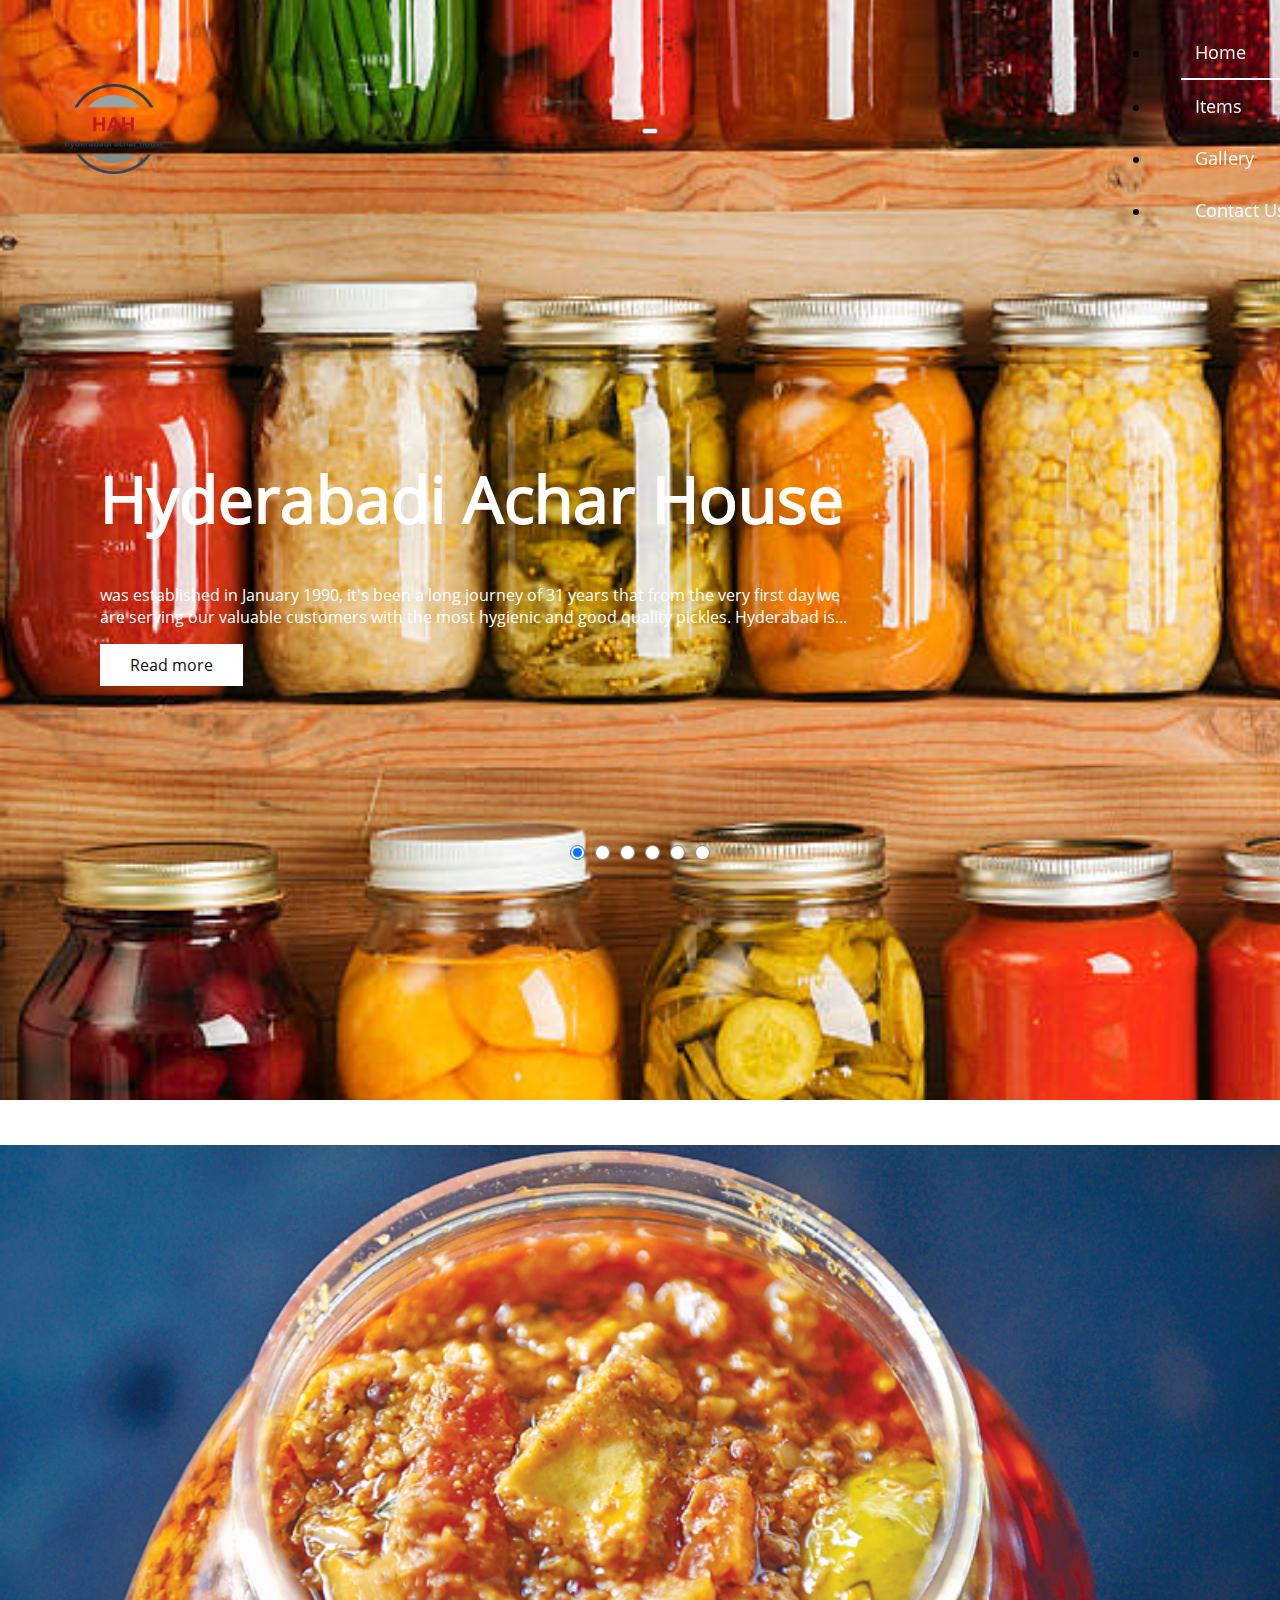
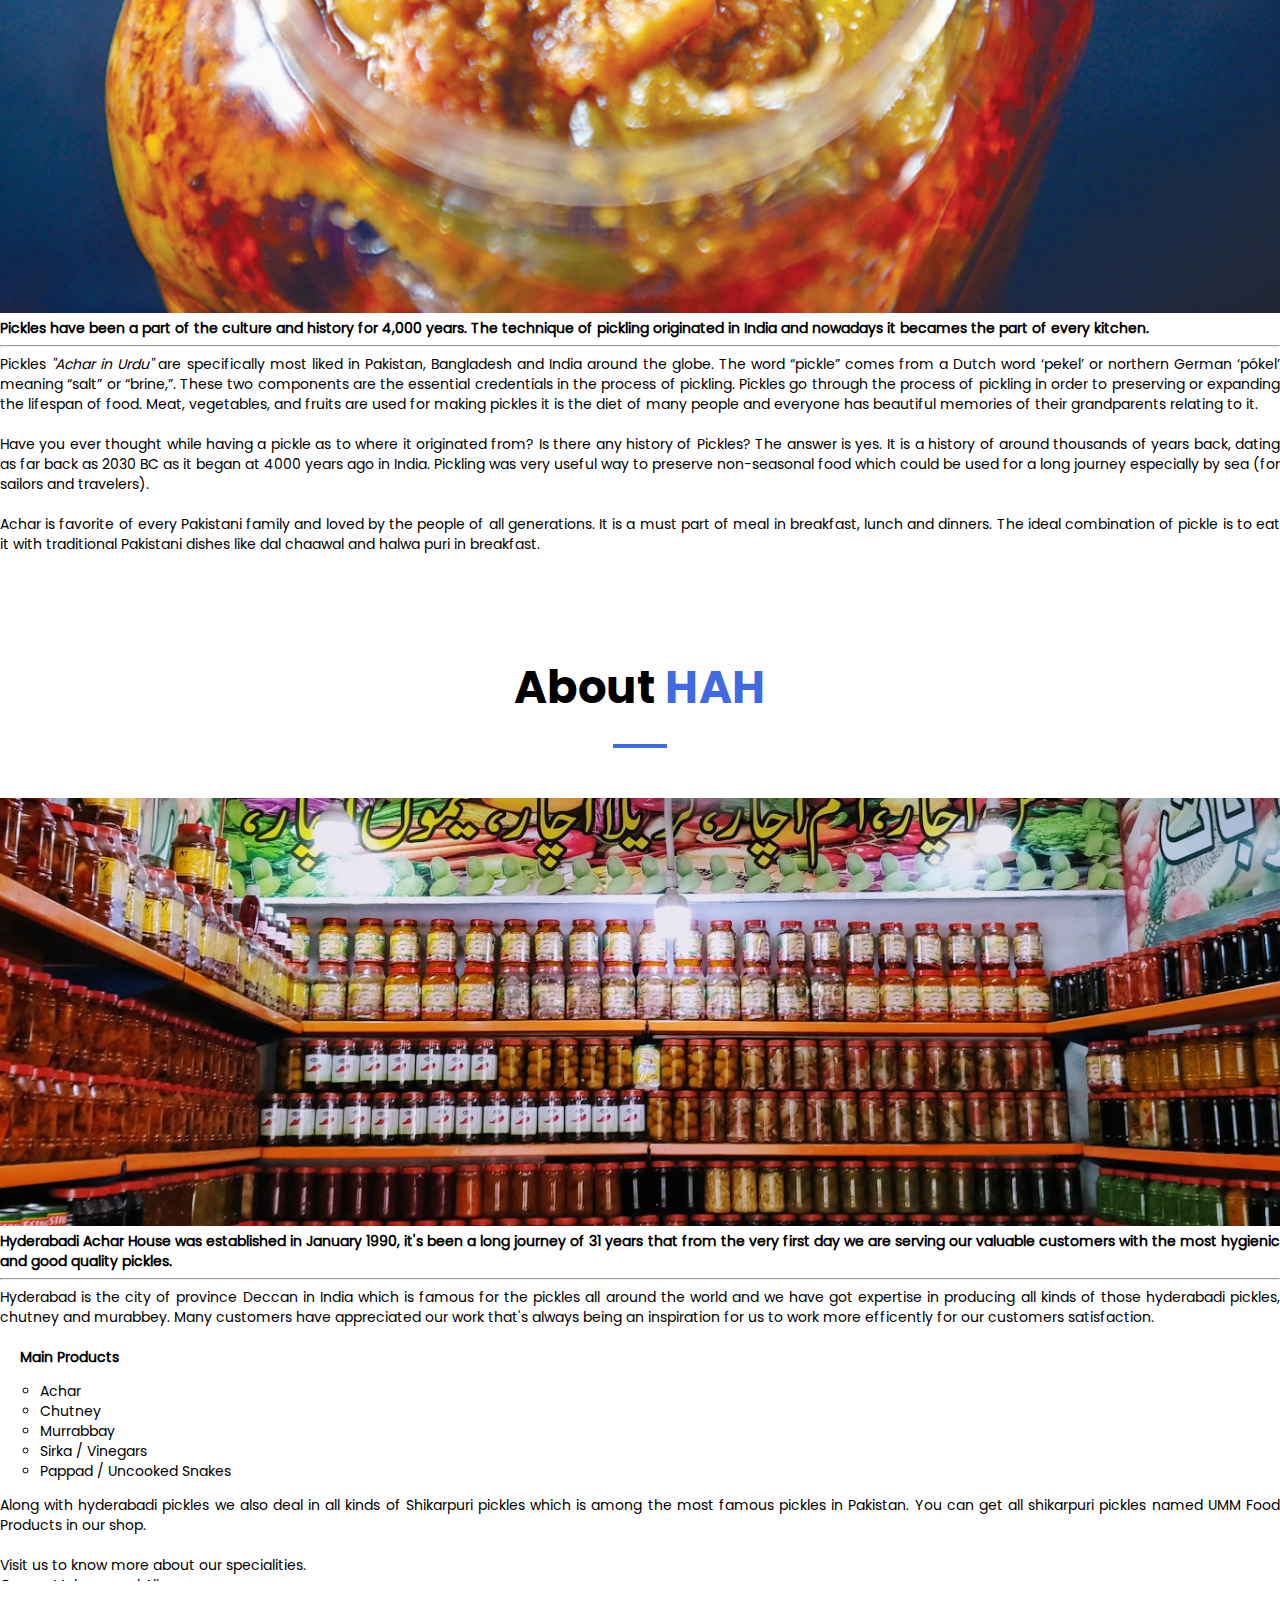
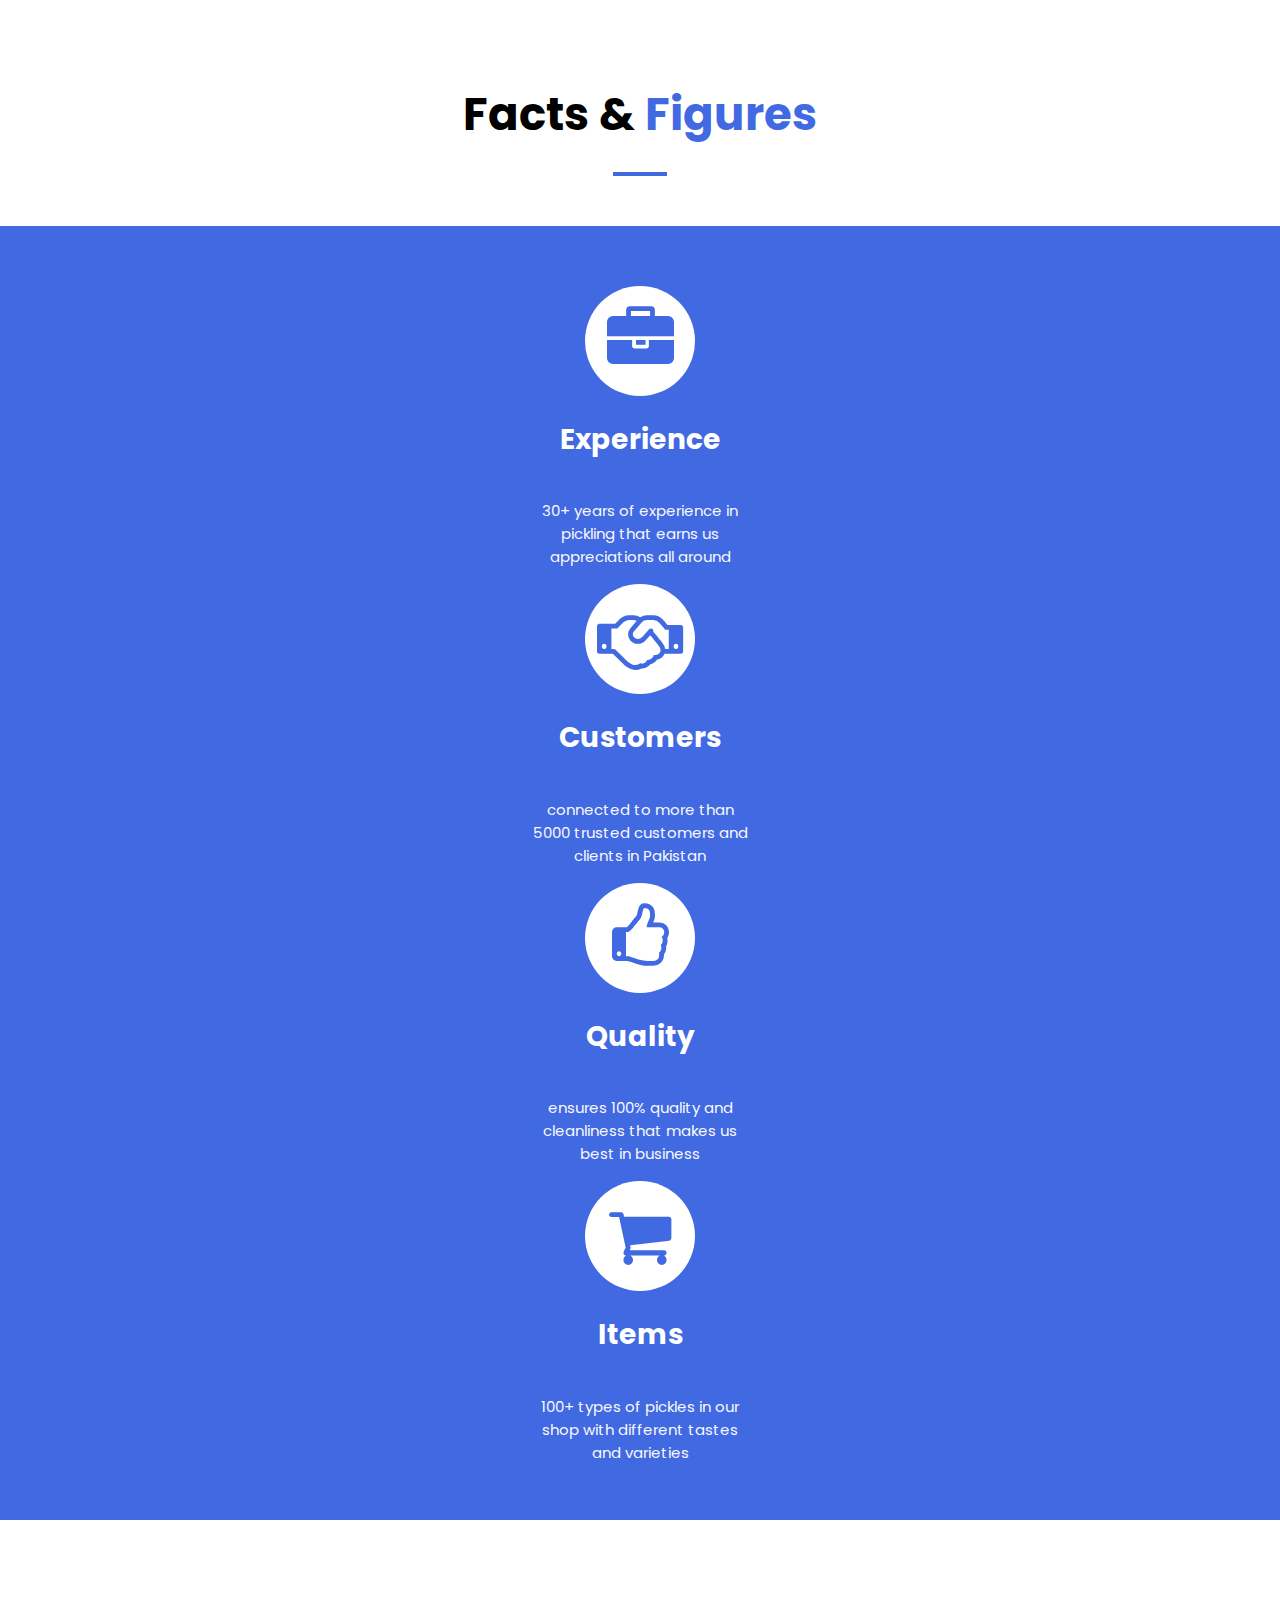
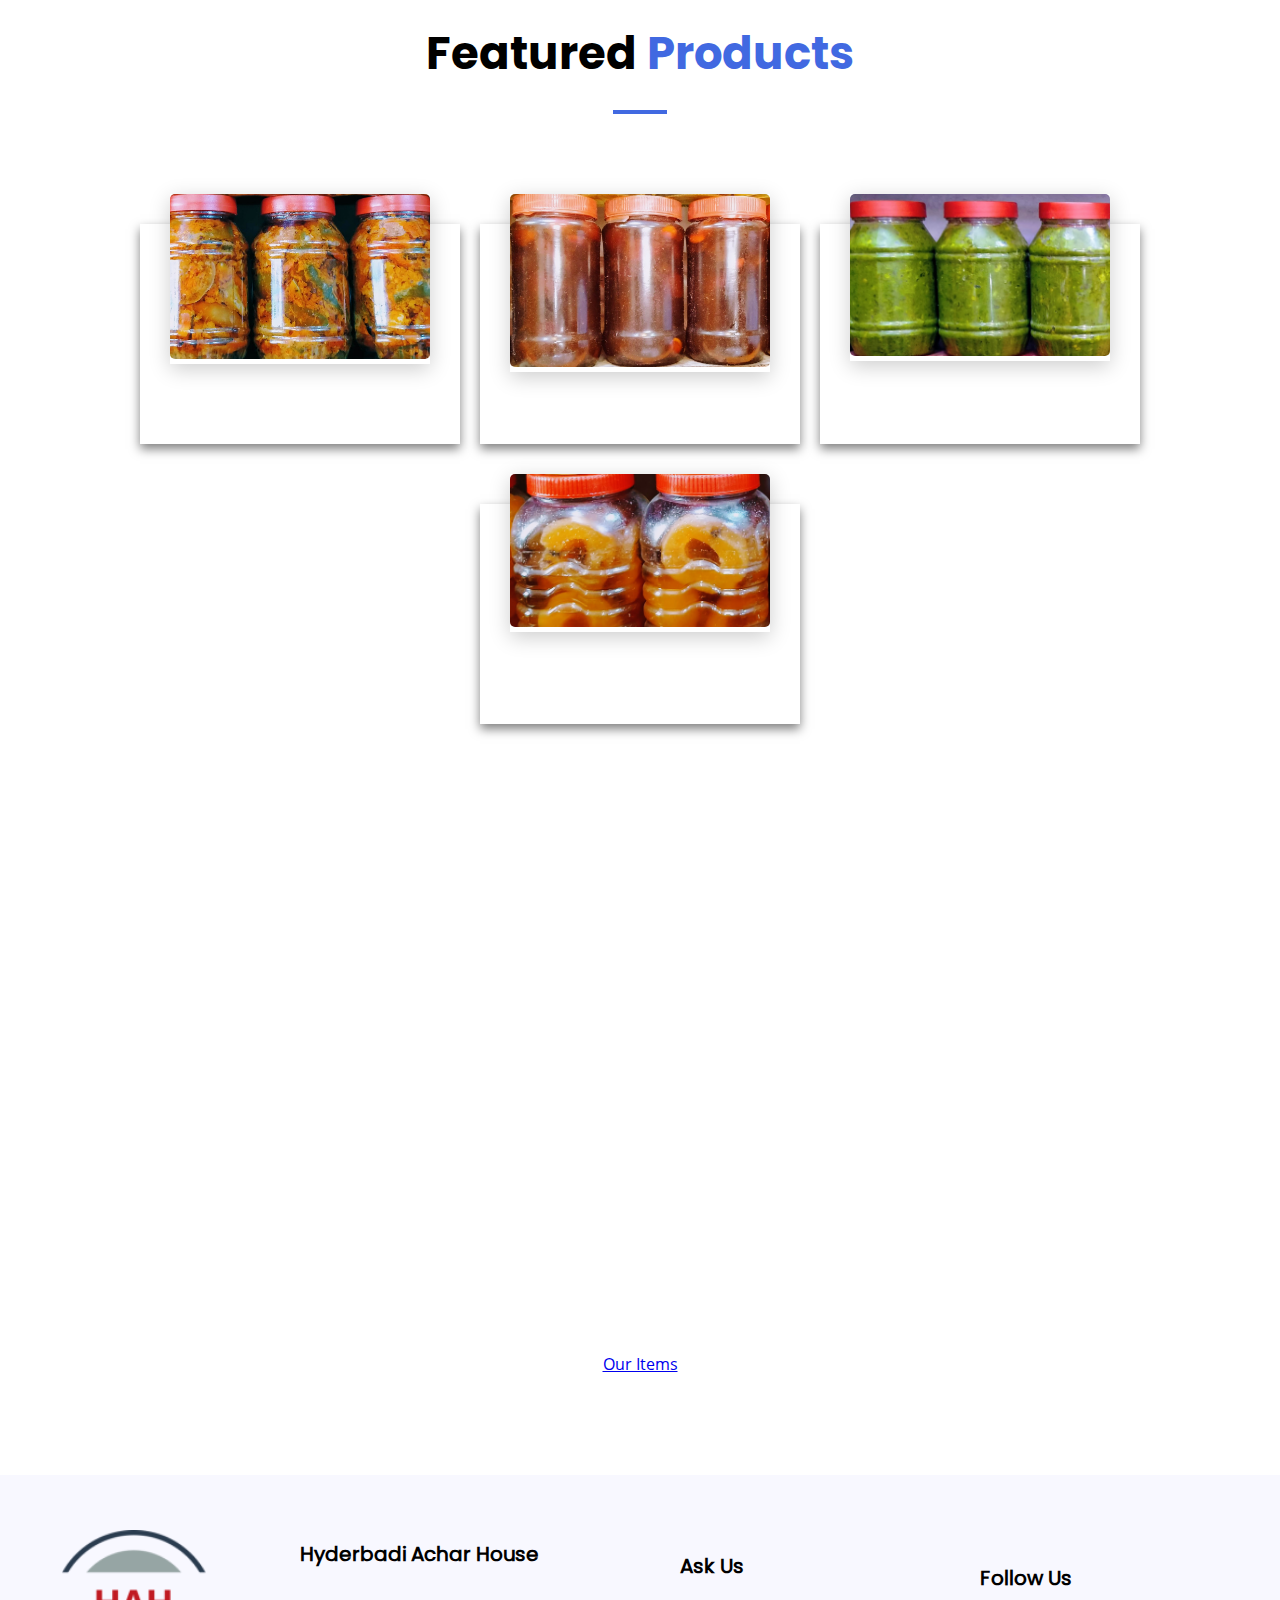
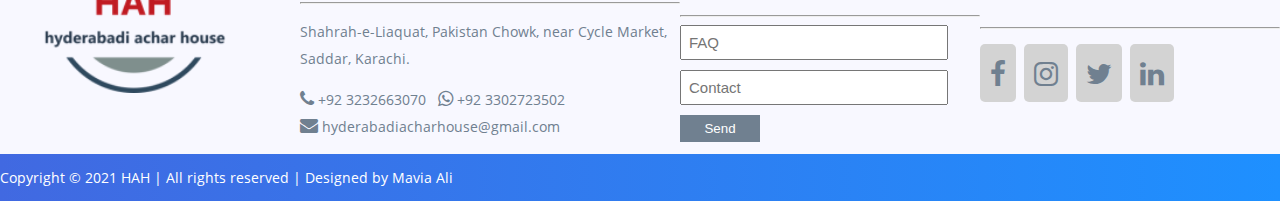
==== commit 4b776b02: "logo remaining" ====
--- a/index.html
+++ b/index.html
@@ -154,9 +154,8 @@
                             <br><br>
                             Achar is favorite of every Pakistani family and loved by the people of all generations. It is a
                             must part
-                            of meal in breakfast, lunch and dinner as well as more delicious to eat with traditional dishes
-                            like dal
-                            chaawal and halwa puri in breakfast.
+                            of meal in breakfast, lunch and dinners. The ideal combination of pickle is to eat it with traditional
+                            Pakistani dishes like dal chaawal and halwa puri in breakfast.
                         </span>
                     </cite>
                 </div>
--- a/home.css
+++ b/home.css
@@ -613,4 +613,10 @@
     body {
         zoom: 30%;
     }
+}
+
+@media only screen and (max-width: 95px) {
+    body {
+        zoom: 15%;
+    }
 }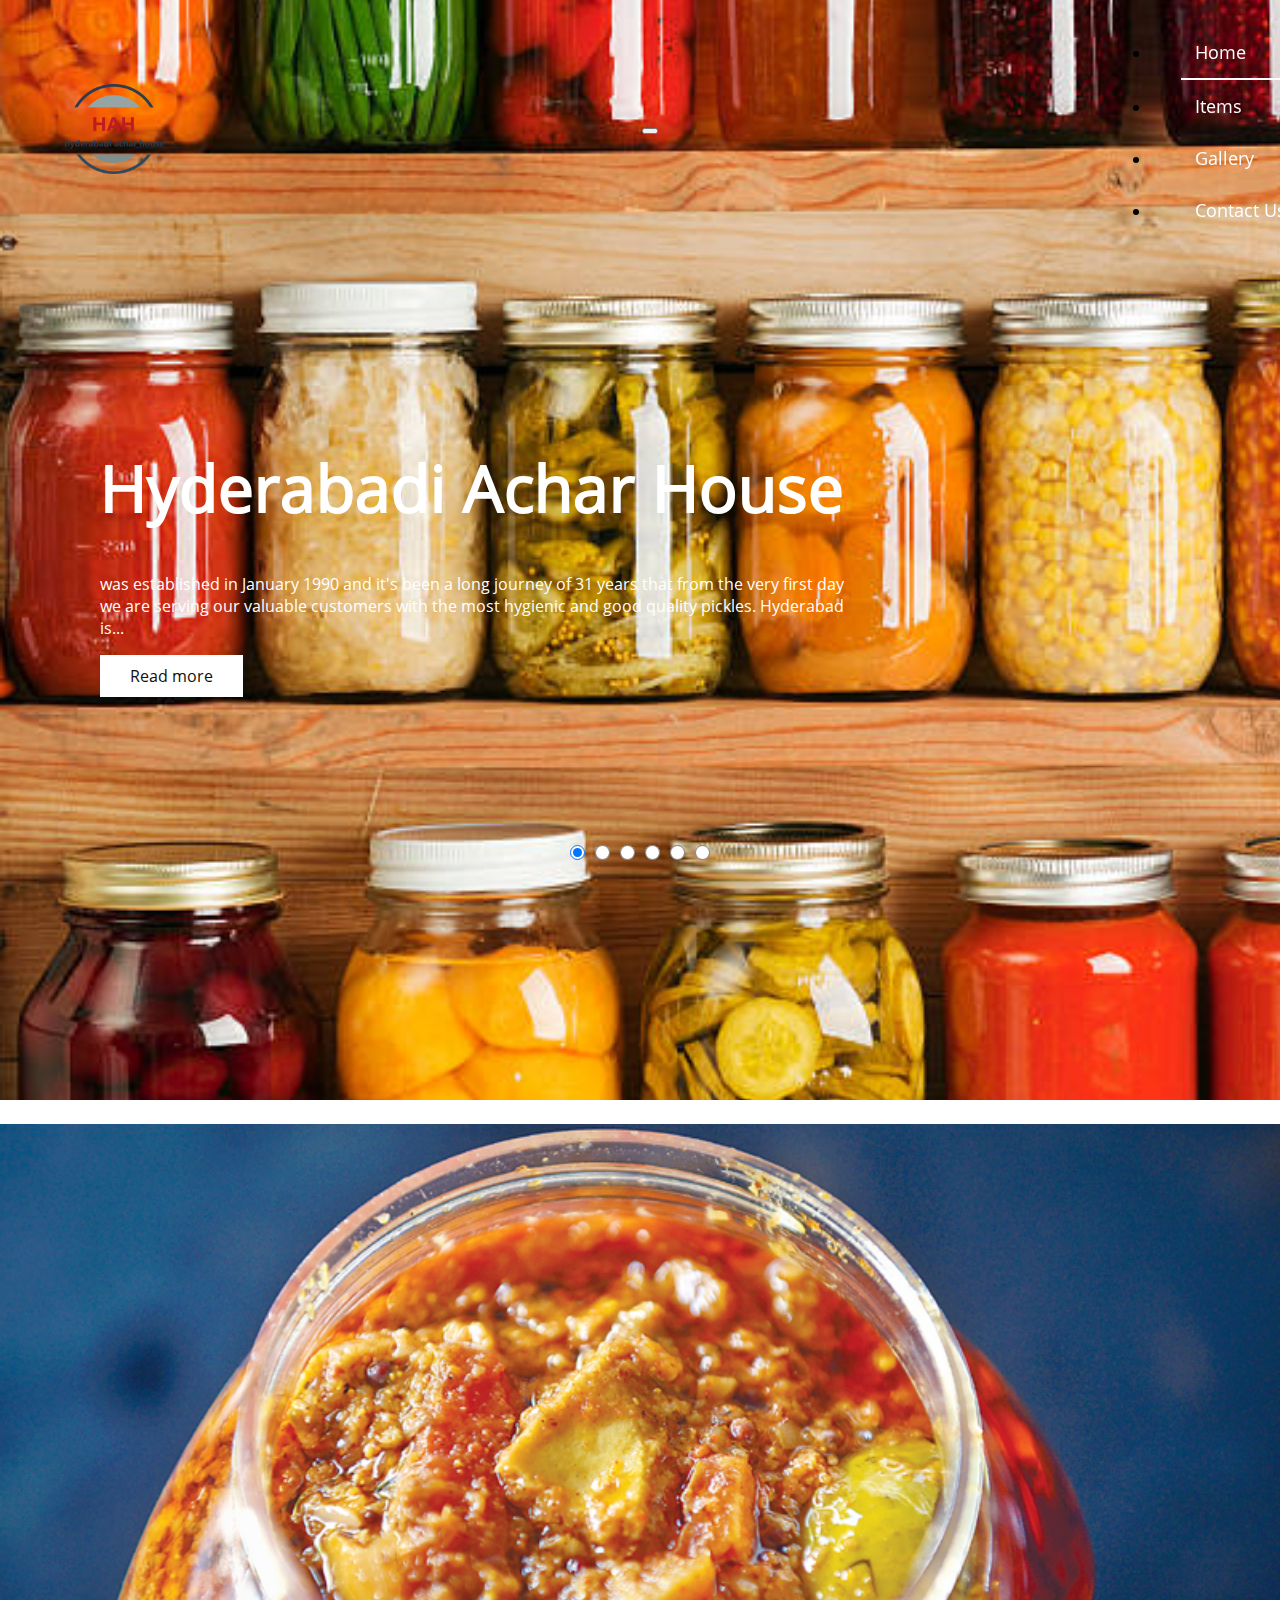
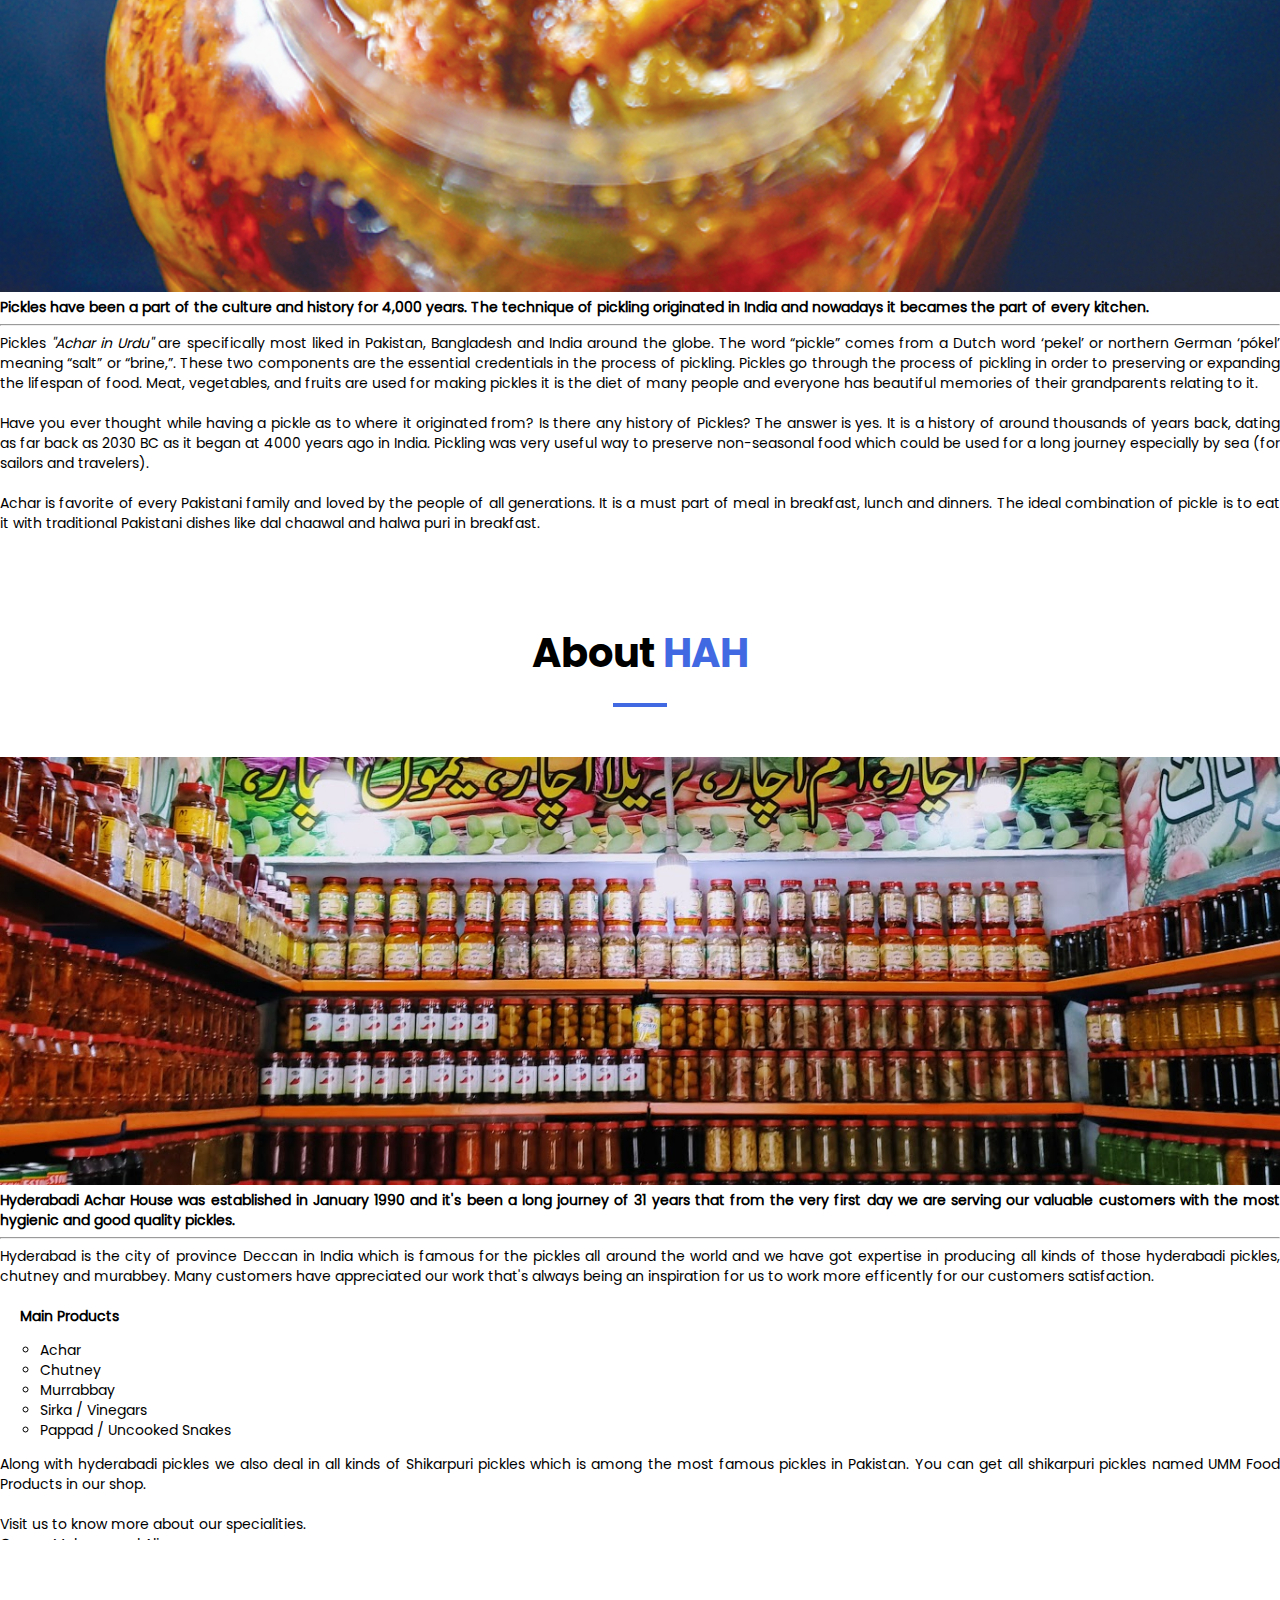
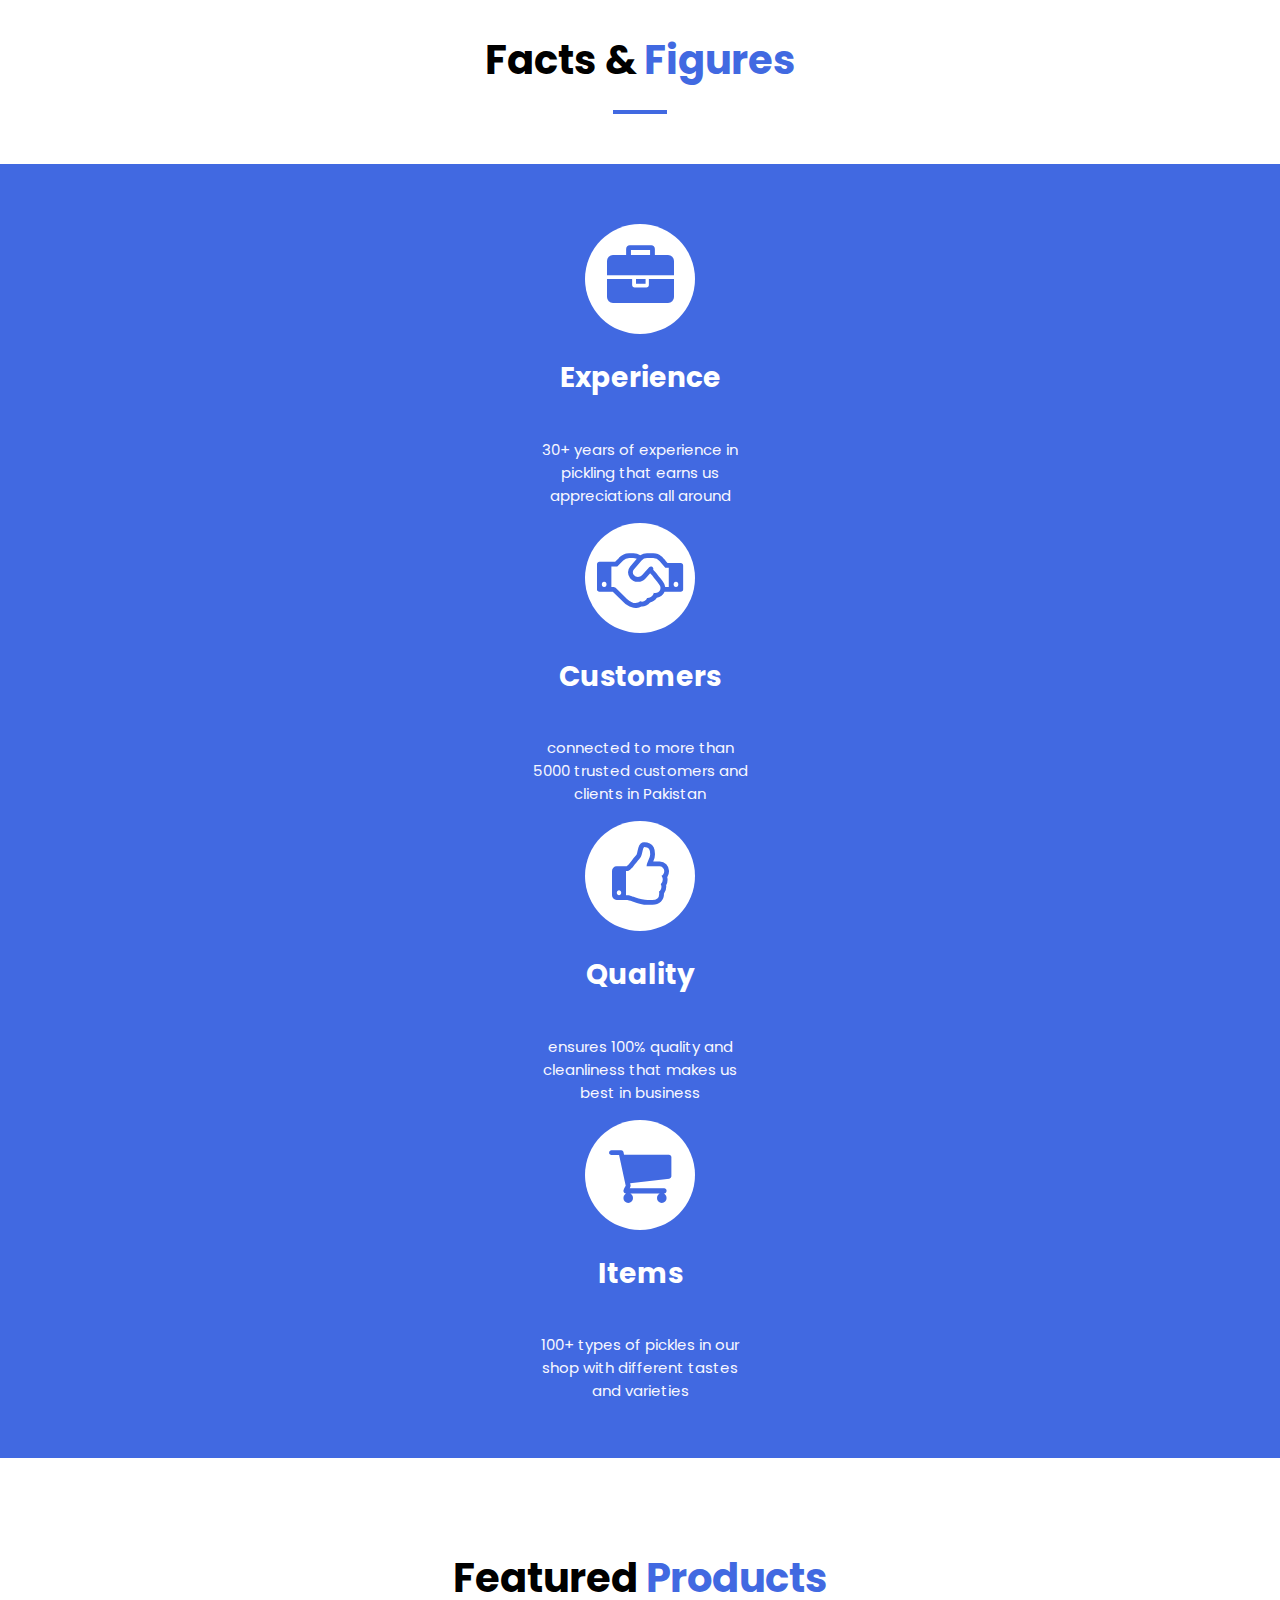
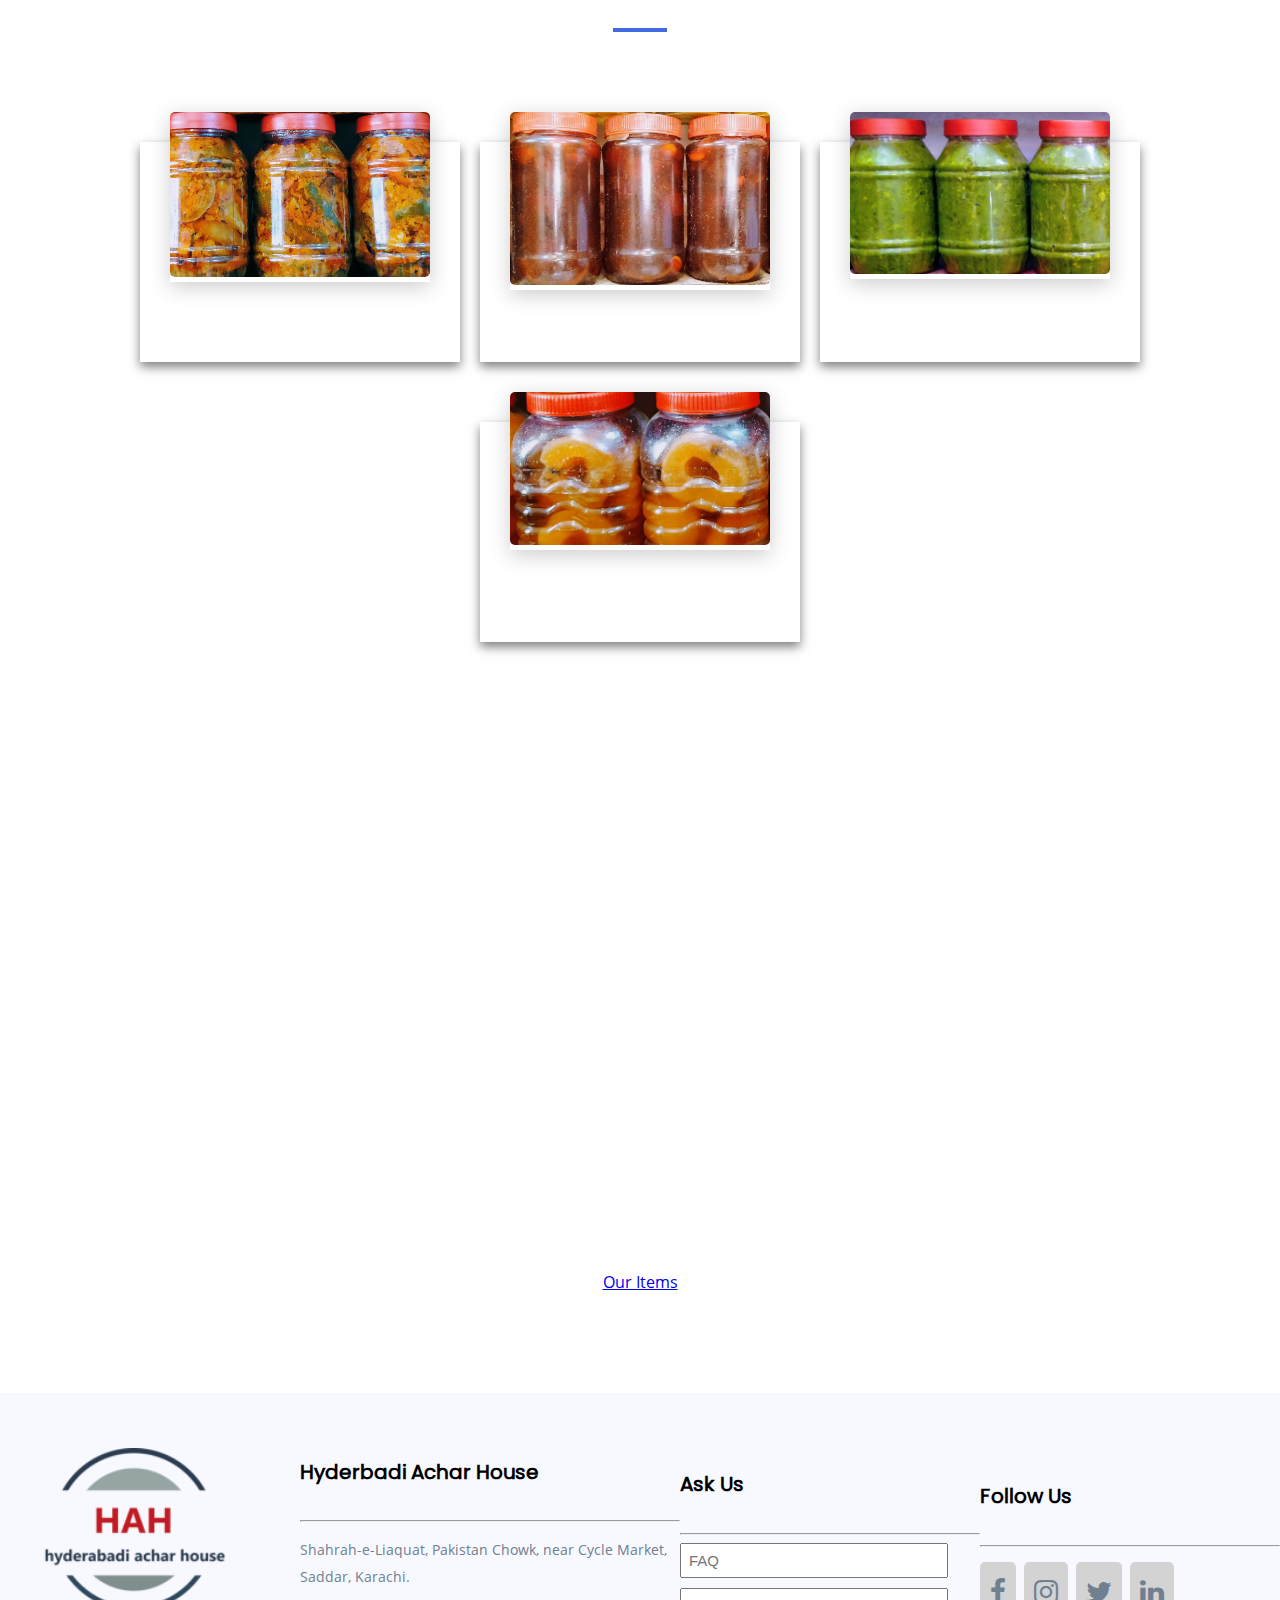
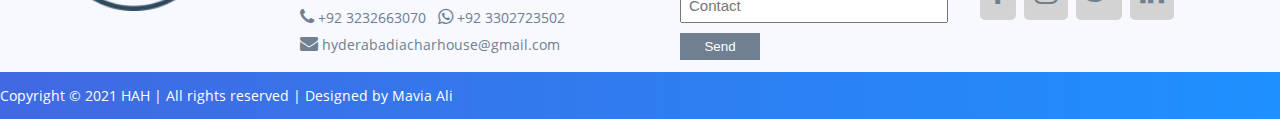
==== commit e1c038fe: "complete hah website" ====
--- a/index.html
+++ b/index.html
@@ -3,11 +3,11 @@
 
 <head>
     <meta charset="UTF-8">
+    <link rel="icon" href="Images/logo.Bv8fo7">
     <meta name="viewport" content="width=device-width, initial-scale=1.0">
     <link rel="stylesheet" href="https://stackpath.bootstrapcdn.com/bootstrap/4.5.0/css/bootstrap.min.css"
         integrity="sha384-9aIt2nRpC12Uk9gS9baDl411NQApFmC26EwAOH8WgZl5MYYxFfc+NcPb1dKGj7Sk" crossorigin="anonymous">
     <link rel="stylesheet" href="https://cdnjs.cloudflare.com/ajax/libs/font-awesome/4.7.0/css/font-awesome.min.css">
-    <link rel="shortcut icon" href="Images/logo.Bv8fo7" type="image/x-icon">
     <link rel="stylesheet" href="home.css">
     <title>Hyderabadi Achar House</title>
 </head>
@@ -53,7 +53,7 @@
                     <img src="Images/slider4.jpg">
                     <div class="content">
                         <h2><dfn>Hyderabadi Achar House</dfn></h2>
-                        <p>was established in January 1990, it's been a long journey of 31 years that from the very first
+                        <p>was established in January 1990 and it's been a long journey of 31 years that from the very first
                             day we are serving our valuable customers with the most hygienic and good quality pickles. Hyderabad is...</p>
                         <a href="#about-us">Read more</a>
                     </div>
@@ -63,7 +63,7 @@
                     <img src="Images/slider0.jpg">
                     <div class="content">
                         <h2>حیدرآبادی اچار ہاؤس</h2>
-                        <p>was established in January 1990, it's been a long journey of 31 years that from the very first
+                        <p>was established in January 1990 and it's been a long journey of 31 years that from the very first
                             day we are serving our valuable customers with the most hygienic and good quality pickles. Hyderabad is...</p>
                         <a href="#about-us">Read more</a>
                     </div>
@@ -73,7 +73,7 @@
                     <img src="Images/Shop-L.jpg">
                     <div class="content">
                         <h2><dfn>Hyderabadi Achar House</dfn></h2>
-                        <p>was established in January 1990, it's been a long journey of 31 years that from the very first
+                        <p>was established in January 1990 and it's been a long journey of 31 years that from the very first
                             day we are serving our valuable customers with the most hygienic and good quality pickles. Hyderabad is...</p>
                         <a href="#about-us">Read more</a>
                     </div>
@@ -83,7 +83,7 @@
                     <img src="Images/slider6.jpg">
                     <div class="content">
                         <h2>حیدرآبادی اچار ہاؤس</h2>
-                        <p>was established in January 1990, it's been a long journey of 31 years that from the very first
+                        <p>was established in January 1990 and it's been a long journey of 31 years that from the very first
                             day we are serving our valuable customers with the most hygienic and good quality pickles. Hyderabad is...</p>
                         <a href="#about-us">Read more</a>
                     </div>
@@ -93,7 +93,7 @@
                     <img src="Images/slider1.jpg">
                     <div class="content">
                         <h2><dfn>Hyderabadi Achar House</dfn></h2>
-                        <p>was established in January 1990, it's been a long journey of 31 years that from the very first
+                        <p>was established in January 1990 and it's been a long journey of 31 years that from the very first
                             day we are serving our valuable customers with the most hygienic and good quality pickles. Hyderabad is...</p>
                         <a href="#about-us">Read more</a>
                     </div>
@@ -102,8 +102,8 @@
                 <div class="imgBox">
                     <img src="Images/slider3.jpg">
                     <div class="content">
-                        <h2><dfn>Hyderabadi Achar House</dfn></h2>
-                        <p>was established in January 1990, it's been a long journey of 31 years that from the very first
+                        <h2><dfn>حیدرآبادی اچار ہاؤس</dfn></h2>
+                        <p>was established in January 1990 and it's been a long journey of 31 years that from the very first
                             day we are serving our valuable customers with the most hygienic and good quality pickles. Hyderabad is...</p>
                         <a href="#about-us">Read more</a>
                     </div>
@@ -178,7 +178,7 @@
                     <img src="Images/Shop-Front.jpg" id="shop-pic">
                 </div>
                 <div class="col-12 col-sm-12 col-md-12 col-lg-6" id="about-hah" style="max-height: 350px;">
-                    <strong>Hyderabadi Achar House was established in January 1990, it's been a long journey of 31 years
+                    <strong>Hyderabadi Achar House was established in January 1990 and it's been a long journey of 31 years
                         that from the very first day we are serving our valuable customers with the most hygienic and good
                         quality pickles.</strong>
                     <hr>
--- a/home.css
+++ b/home.css
@@ -191,8 +191,8 @@
 }
 
 #heading, #heading span {
-    font-size: 45px;
-    margin-top: 100px;
+    font-size: 40px;
+    margin-top: 90px;
     text-align: center;
     color: royalblue;
     margin-bottom: 50px;
@@ -577,6 +577,10 @@
     .slider .imgBox .content p {
         font-size: 0.7em;
     }
+    .slider .imgBox .content a {
+        font-size: 13px;
+        padding: 9px 18px;
+    }
     .slider .imgBox {
         padding: 30px;
     }
